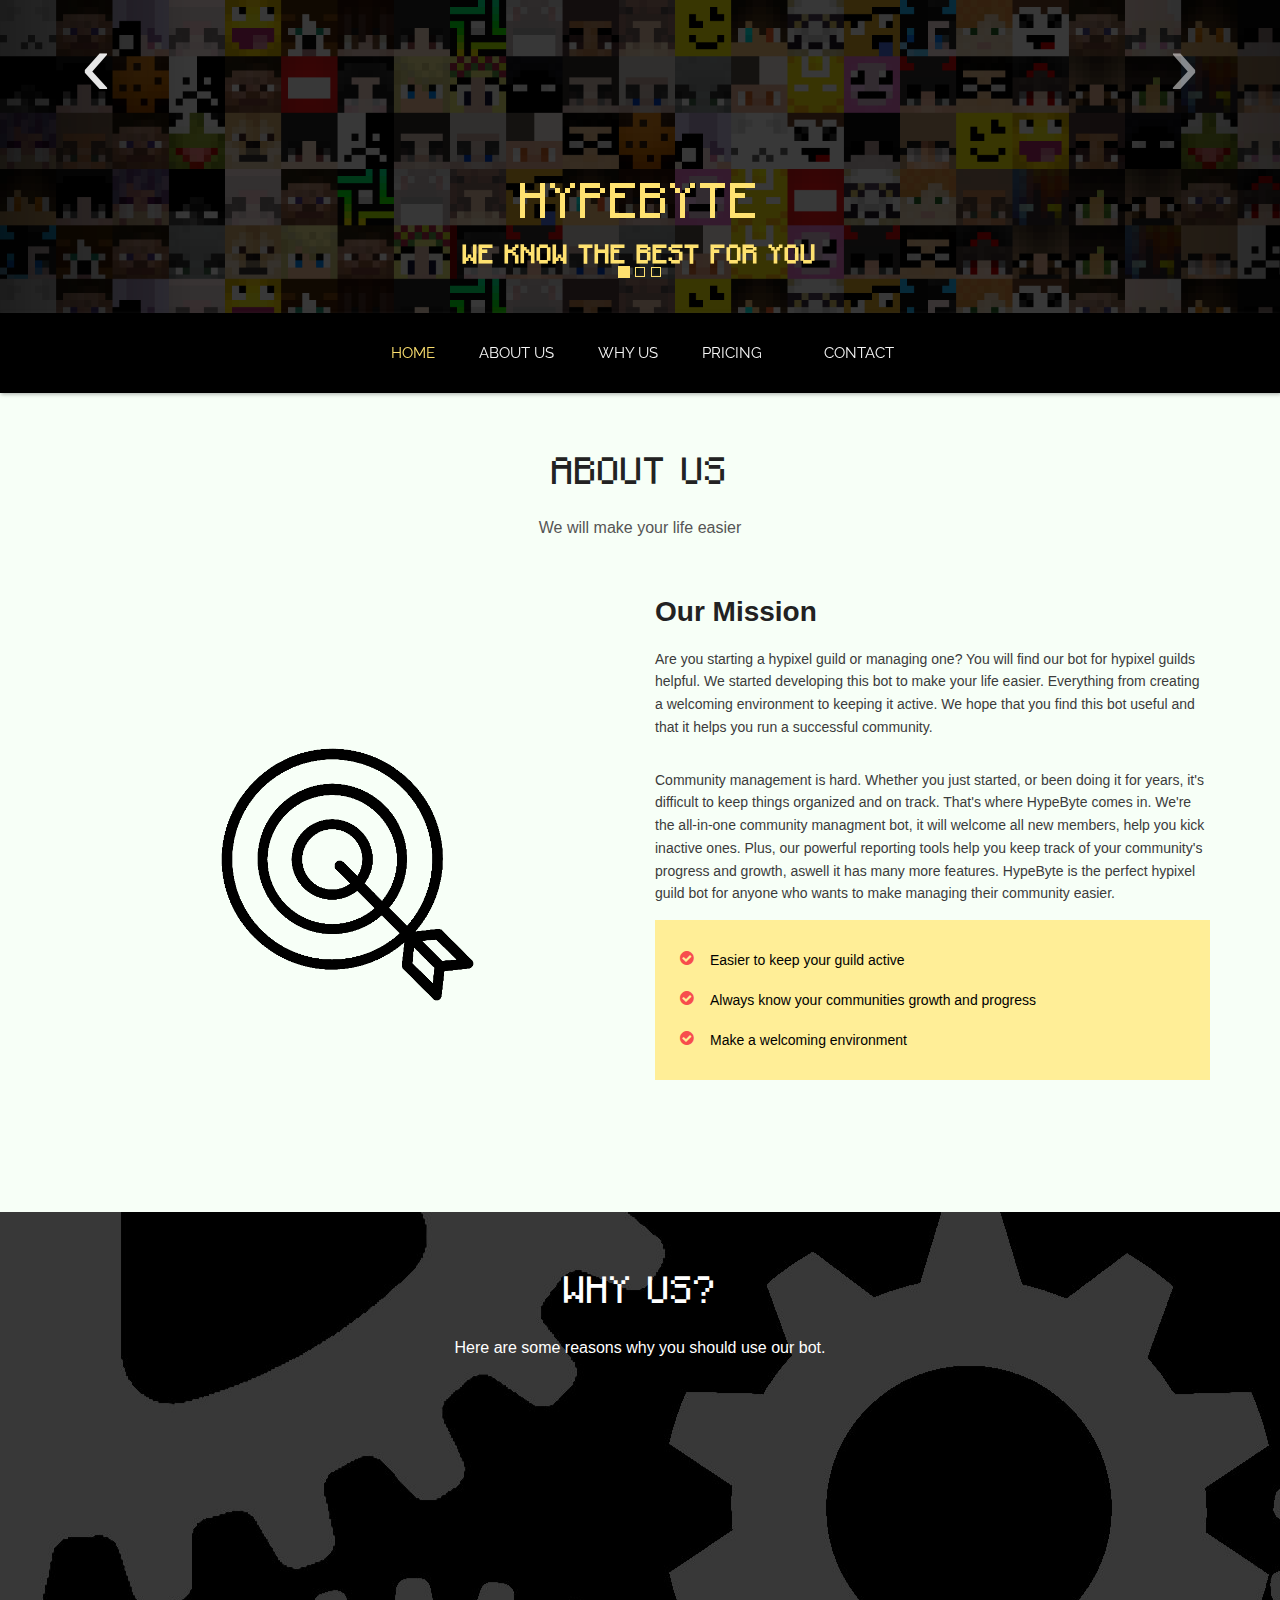
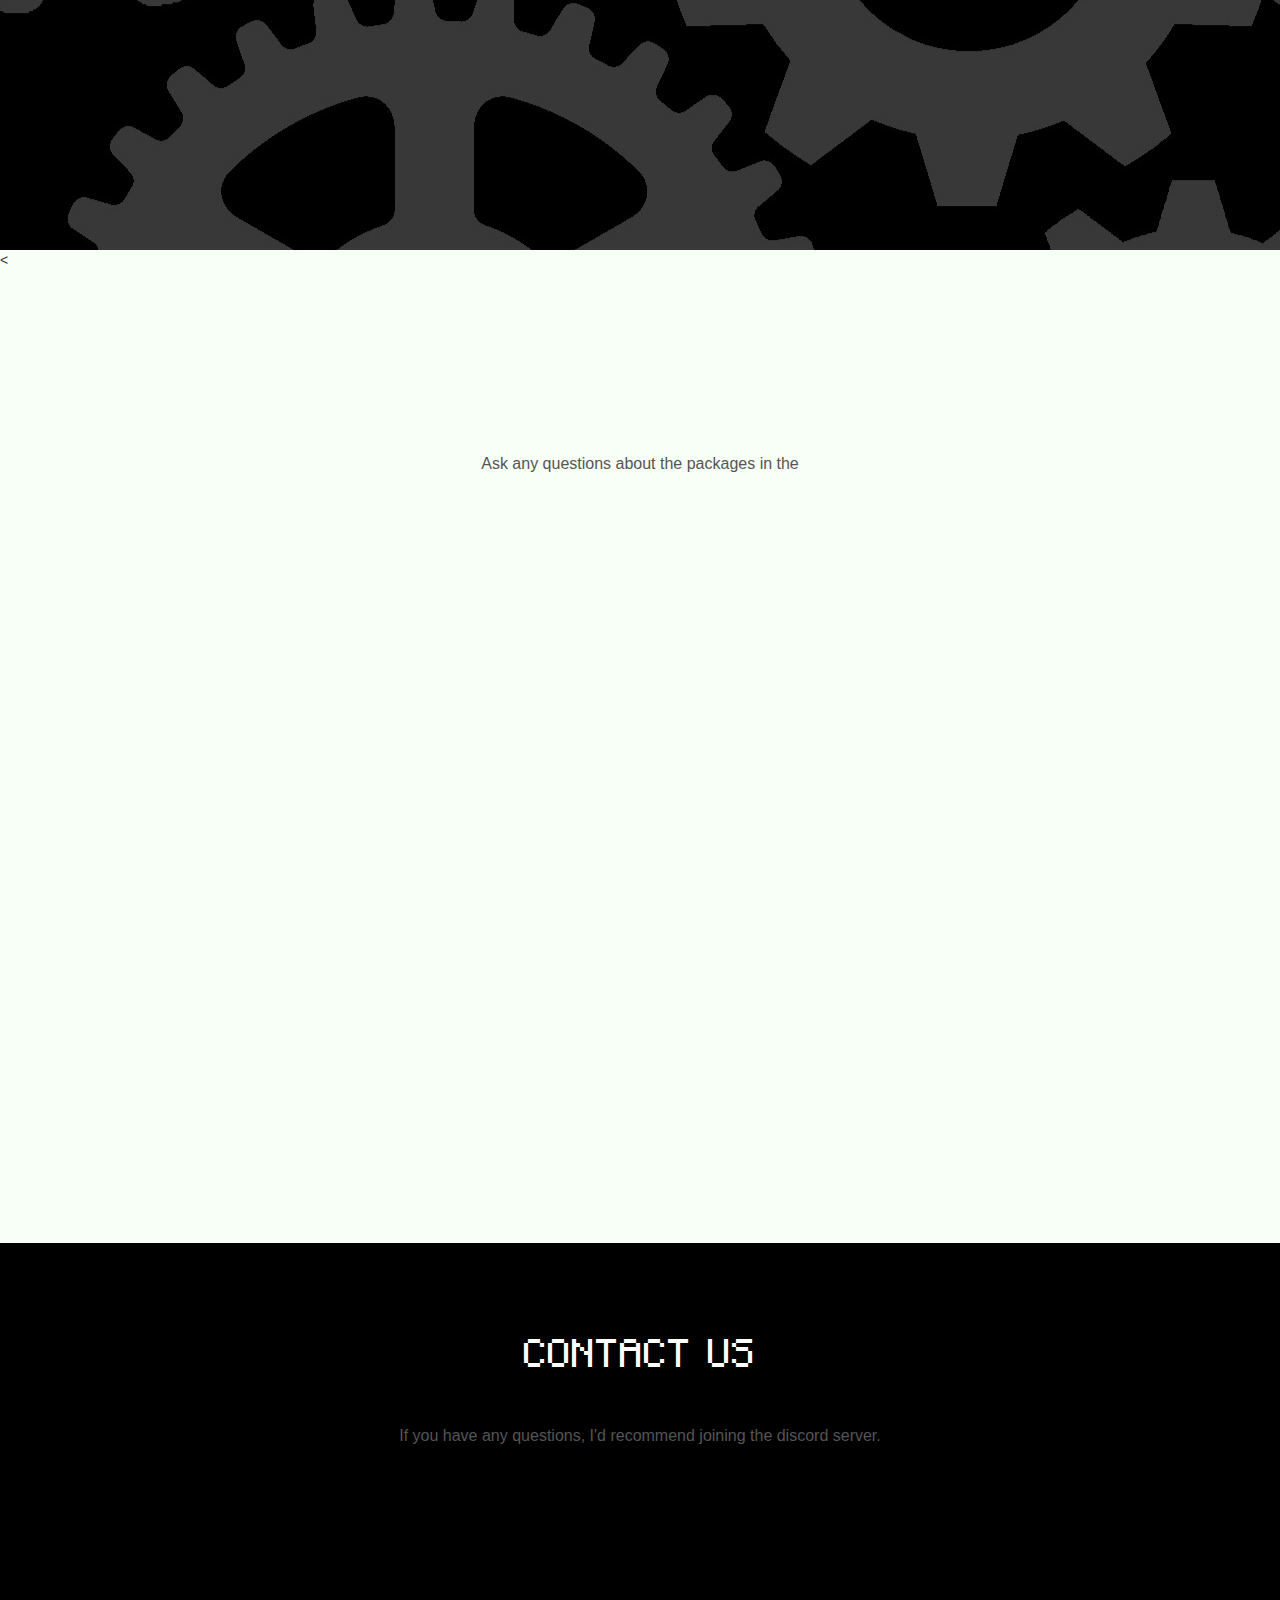
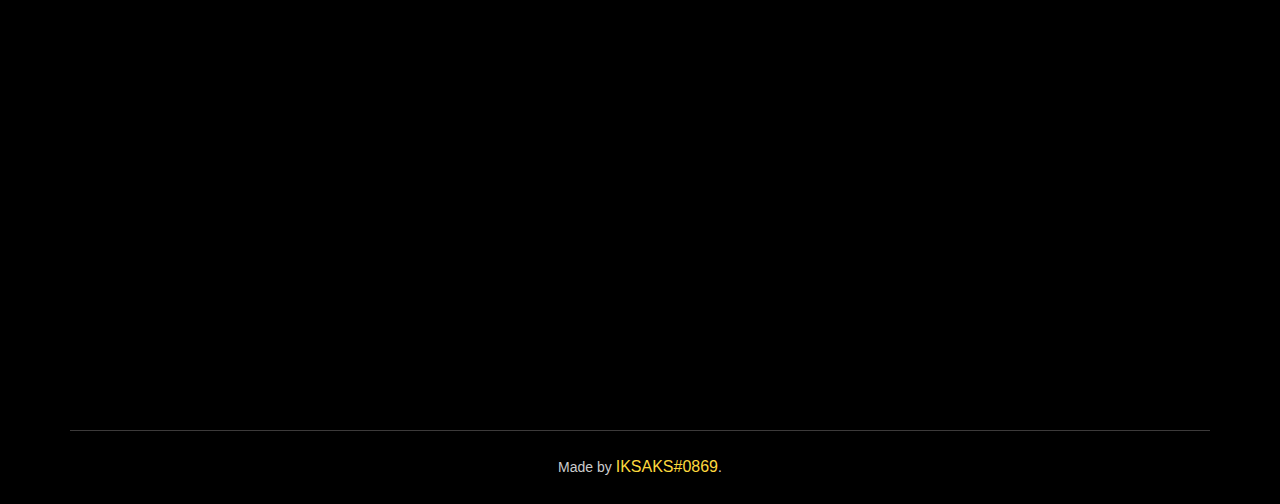
==== docs/index.html @ 5ff664cf "base recommit" ====
<!doctype html>
<html lang="en">
<head>
<meta charset="utf-8">
<meta name="viewport" content="width=device-width, maximum-scale=1">
<title>HypeByte | The hypixel bot that makes your life easier.</title>
<link rel="icon" href="icon.png" type="image/png">
<link href="css/bootstrap.min.css" rel="stylesheet" type="text/css">
<link rel="stylesheet" href="js/fancybox/jquery.fancybox.css" type="text/css" media="screen" />
<link href="css/style.css" rel="stylesheet" type="text/css"> 
<link href="css/styles.css" rel="stylesheet" type="text/css"> 
<link rel="stylesheet" href="https://use.fontawesome.com/releases/v5.8.1/css/all.css" integrity="sha384-50oBUHEmvpQ+1lW4y57PTFmhCaXp0ML5d60M1M7uH2+nqUivzIebhndOJK28anvf" crossorigin="anonymous">

<link href="css/animate.css" rel="stylesheet" type="text/css">
<link rel="stylesheet" href="css\font-awesome.css" > 

 
</head>
<body>
 <div id="carousel" class="carousel slide carousel-fade" data-ride="carousel">
    <ol class="carousel-indicators">
        <li data-target="#carousel" data-slide-to="0" class="active"></li>
        <li data-target="#carousel" data-slide-to="1"></li>
        <li data-target="#carousel" data-slide-to="2"></li>
    </ol>
    <!-- Carousel items -->
    <div class="carousel-inner">
        <div class="active item">
		<div class="caption zoomIn wow animated"> 		 
              <h2>HypeByte<br/><strong>We know the best for you</strong></h2>
              </div>
			  
		<img class="imgSus" src="img/o1.png" alt=""></div>
        <div class="item">
		<div class="caption zoomIn wow animated"> 		 			 
              <h2>Simple<br/><strong>Easy to setup</strong></h2>
              </div>
			  <img class="" src="img/o2.png" alt=""></div>
        <div class="item">
		<div class="caption zoomIn wow animated"> 		 			
              <h2>24/7 UPTIME<br/><strong>Made by hypixel guild owners</strong></h2>
             </div><img class="" src="img/o3.png" alt=""></div>
    </div>
    <!-- Carousel nav -->
    <a class="carousel-control left" href="#carousel" data-slide="prev">&lsaquo;</a>
    <a class="carousel-control right" href="#carousel" data-slide="next">&rsaquo;</a>
</div>





<!--Header_section-->
<header id="header_wrapper">
  <div class="container">
    <div class="header_box">
      <!--<div class="logo"><a href="#">Resume</a></div>-->
	  <nav class="navbar navbar-inverse" role="navigation">
      <div class="navbar-header">
        <button type="button" id="nav-toggle" class="navbar-toggle" data-toggle="collapse" data-target="#main-nav"> <span class="sr-only">Toggle navigation</span> <span class="icon-bar"></span> <span class="icon-bar"></span> <span class="icon-bar"></span> </button>
        </div>
	    <div id="main-nav" class="collapse navbar-collapse navStyle">
			<ul class="nav navbar-nav" id="mainNav">
			  <li class="active"><a href="#carousel" class="scroll-link">Home</a></li>
			  <li><a href="#aboutUs" class="scroll-link">About Us</a></li>
			  <li><a href="#service" class="scroll-link">Why us</a></li>
			  <li><a href="#pricing" class="scroll-link">Pricing</a></li> 
			  <li><a href="#contact" class="scroll-link">Contact</a></li>
			</ul>
      </div>
	 </nav>
    </div>
  </div>
</header>
<!--Header_section--> 

<section id="aboutUs" style="background-color: #F7FFF7;"><!--Aboutus-->
<div class="inner_wrapper about-us aboutUs-container fadeInLeft animated wow">
  <div class="container">
    <h2>About Us</h2>
	<h6>We will make your life easier</h6>
    <div class="inner_section">
 <div class="row">
      <div class="col-md-6"> <img class="img-responsive" src="img/about1.png" align=""> </div>
      <div class="col-md-6">
        <h3>Our Mission</h3>
        <p>Are you starting a hypixel guild or managing one? You will find our bot for hypixel guilds helpful. We started developing this bot to make your life easier. Everything from creating a welcoming environment to keeping it active. We hope that you find this bot useful and that it helps you run a successful community.</p> 
         
        <p>Community management is hard. Whether you just started, or been doing it for years, it's difficult to keep things organized and on track. That's where HypeByte comes in. We're the all-in-one community managment bot, it will welcome all new members, help you kick inactive ones. Plus, our powerful reporting tools help you keep track of your community's progress and growth, aswell it has many more features. HypeByte is the perfect hypixel guild bot for anyone who wants to make managing their community easier.
									</p>

									<ul class="about-us-list">
										<li class="points">Easier to keep your guild active</li> 
                                        <li class="points">Always know your communities growth and progress</li>
										<li class="points">Make a welcoming environment</li>
									</ul><!-- /.about-us-list -->
								 
      </div>
    </div>
	     </div>
  </div> 
  </div>
</section>

<!--Aboutus--> 


<!--Service-->
<section  id="service">
  <div class="container">
    <h2>Why us?</h2>
	<h6>Here are some reasons why you should use our bot.</h6>
    <div class="service_wrapper">
      <div class="row">
        <div class="col-md-3">
		<div class="service_icon delay-03s animated wow zoomIn"> <span><i class="fa fa-cog"></i></span> </div>
          <div class="service_block">
            
            <h3 class="animated fadeInUp wow">Easy</h3>
            <p class="animated fadeInDown wow">It is very easy to setup, and you don't need to worry about it ever again.</p>
          </div>
        </div>
        <div class="col-md-3"> 
		<div class="service_icon icon2  delay-03s animated wow zoomIn"> <span><i class="fa fa-wrench"></i></span> </div> 
		<div class="service_block">
            <h3 class="animated fadeInUp wow">Updates</h3>
            <p class="animated fadeInDown wow">We update our bot regulary, aswell we always look forward for community suggestions for updates.</p>
          </div>
        </div>
        <div class="col-md-3">
		<div class="service_icon icon3  delay-03s animated wow zoomIn"> <span><i class="fa fa-trophy "></i></span> </div>
          <div class="service_block">
            
            <h3 class="animated fadeInUp wow">Features</h3>
            <p class="animated fadeInDown wow">The bot is made by a people who own a guild themselves, so we know what is the best for you.</p>
          </div>
        </div>
		  <div class="col-md-3">
		<div class="service_icon icon3  delay-03s animated wow zoomIn"> <span><i class="fa fa-users"></i></span> </div>
          <div class="service_block">
            
            <h3 class="animated fadeInUp wow">Support</h3>
            <p class="animated fadeInDown wow">We are always happy to answer your questions, and make changes as you wish.</p>
          </div>
        </div>
      </div> 
	 
    </div>
  </div>
</section>

</section>
<<section id="pricing">
  <div class="container">
      <div class="section-header">
          <h2 class="section-title wow fadeInDown">Pricing</h2>
          <h6>Ask any questions about the packages in the <a href="https://discord.gg/T8uUPSDX46" target="_blank"><i style='font-size:36px' class="fab fa-discord"></i></a></h6>
      </div>

      <div class="row">
          <div class="col-md-3 col-sm-6 col-xs-12">
              <div class="wow zoomIn" data-wow-duration="400ms" data-wow-delay="0ms">
                  <ul class="pricing">
                      <li class="plan-header">
                          <div class="price-duration">
                              <span class="price">
                                  5€
                              </span>
                              <span class="duration">
                                  per month
                              </span>
                          </div>

                          <div class="plan-name">
                              Simple
                          </div>
                      </li>
                      <li><strong>24/7</strong> UPTIME</li>
                      <li><strong>INACTIVE</strong> list</li>
                      
                      <li><strong>SHARED</strong> shard</li>
                      <li><strong>Low priority</strong> updates</li>
                      <br>
                      <br>
                      <br>
                      <br>
                      <li class="plan-purchase"><a class="btn btn-primary" href="https://discord.gg/T8uUPSDX46">Get It Now!</a></li>
                  </ul>
              </div>
          </div>
          <div class="col-md-3 col-sm-6 col-xs-12">
              <div class="wow zoomIn" data-wow-duration="400ms" data-wow-delay="200ms">
                  <ul class="pricing featured">
                      <li class="plan-header">
                          <div class="price-duration">
                              <span class="price">
                                  10€
                              </span>
                              <span class="duration">
                                  per month
                              </span>
                          </div>

                          <div class="plan-name">
                              NORMAL
                          </div>
                      </li>
                      <li><strong>24/7</strong> UPTIME</li>
                      <li><strong>INACTIVE</strong> list</li>
                      <li><strong>PRIVATE</strong> shard</li>
                      <li><strong>CHAT</strong> bridge to discord</li>
                      <li><strong>WELCOME</strong> function</li>
                      <li><strong>CUSTOM</strong> colors</li>
                      
                      <li class="plan-purchase"><a class="btn btn-primary" href="https://discord.gg/T8uUPSDX46">Get It Now!</a></li>
                  </ul>
              </div>
          </div>
          <div class="col-md-3 col-sm-6 col-xs-12">
              <div class="wow zoomIn" data-wow-duration="400ms" data-wow-delay="400ms">
                  <ul class="pricing">
                      <li class="plan-header">
                          <div class="price-duration">
                              <span class="price">
                                  25€
                              </span>
                              <span class="duration">
                                  per month
                              </span>
                          </div>

                          <div class="plan-name">
                              GOLD
                          </div>
                      </li>
                      
                      <li><strong>24/7</strong> UPTIME</li>
                      <li><strong>AUTO KICK</strong> inactives</li>
                      <li><strong>PRIVATE</strong> shard</li>
                      <li><strong>CUSTOM</strong> welcome messages</li>
                      <li><strong>MORE</strong> bridge options</li>
                      <li><strong>AUTO PROMOTE</strong> active</li>
                      <li class="plan-purchase"><a class="btn btn-primary" href="https://discord.gg/T8uUPSDX46">Get It Now!</a></li>
                  </ul>
              </div>
          </div>
          <div class="col-md-3 col-sm-6 col-xs-12">
              <div class="wow zoomIn" data-wow-duration="400ms" data-wow-delay="600ms">
                  <ul class="pricing">
                      <li class="plan-header">
                          <div class="price-duration">
                              <span class="price">
                                  40€
                              </span>
                              <span class="duration">
                                  per month
                              </span>
                          </div>

                          <div class="plan-name">
                            Platinum
                          </div>
                      </li>
                      <li><strong>24/7</strong> UPTIME</li>
                      <li><strong>PRIVATE</strong> shard</li>
                      <li>Everything from GOLD </li>
                      <li><strong>1</strong> custom feature</li>
                      <li><strong>Beta</strong> features</li>
                      <li><strong>Fast</strong> support</li>
                      <li class="plan-purchase"><a class="btn btn-primary" href="https://discord.gg/T8uUPSDX46">Get It Now!</a></li>
                  </ul>
              </div>
          </div>
      </div>
  </div>
</section><!--/#pricing-->
<!--Footer-->
<footer class="footer_wrapper" id="contact">
  <div class="container">
    <section class="page_section contact" id="contact">
      <div class="contact_section">
        <h2>Contact Us</h2>
	<h6>If you have any questions, I'd recommend joining the discord server.</h6>
     
      </div>
      <div class="row">
        <div class="col-lg-4 wow fadeInLeft">	
		 <div class="contact_info">
                            <div class="detail">
                                <h4>QnA at our discord</h4>
                                <p></p>
                            </div>
                            <div class="detail">
                                <h4>Email us</h4>
                                <p>byteshype@gmail.com</p>
                            </div> 
                        </div>
       		  
			  
          
          <ul class="social_links">
            <li class="twitter animated bounceIn wow delay-02s"><a href="https://discord.gg/T8uUPSDX46" target="_blank"><i class="fab fa-discord"></i></a></li>
            <!-- <li class="facebook animated bounceIn wow delay-03s"><a href="javascript:void(0)"><i class="fa fa-facebook"></i></a></li>
            <li class="pinterest animated bounceIn wow delay-04s"><a href="javascript:void(0)"><i class="fa fa-pinterest"></i></a></li>
            <li class="gplus animated bounceIn wow delay-05s"><a href="javascript:void(0)"><i class="fa fa-google-plus"></i></a></li>  -->
          </ul>
        </div>
        <div class="col-lg-8 wow fadeInLeft delay-06s">
          <div class="form">
            <input class="input-text" type="text" name="" value="Your Name *" onFocus="if(this.value==this.defaultValue)this.value='';" onBlur="if(this.value=='')this.value=this.defaultValue;">
            <input class="input-text" type="text" name="" value="Your E-mail *" onFocus="if(this.value==this.defaultValue)this.value='';" onBlur="if(this.value=='')this.value=this.defaultValue;">
            <textarea class="input-text text-area" cols="0" rows="0" onFocus="if(this.value==this.defaultValue)this.value='';" onBlur="if(this.value=='')this.value=this.defaultValue;">Your Message *</textarea>
            <input class="input-btn" type="submit" value="DISABLED">
          </div>
        </div>
      </div>
    </section>
  </div>
  <div class="container">
    <div class="footer_bottom"><span>Made by <a href="#"> IKSAKS#0869</a>. </span> </div>
  </div>
</footer>

<script type="text/javascript" src="js/jquery-1.11.0.min.js"></script>
<script type="text/javascript" src="js/bootstrap.min.js"></script>
<script type="text/javascript" src="js/jquery-scrolltofixed.js"></script>
<script type="text/javascript" src="js/jquery.nav.js"></script> 
<script type="text/javascript" src="js/jquery.easing.1.3.js"></script>
<script type="text/javascript" src="js/jquery.isotope.js"></script>
<script src="js/fancybox/jquery.fancybox.pack.js" type="text/javascript"></script> 
<script type="text/javascript" src="js/wow.js"></script> 
<script type="text/javascript" src="js/custom.js"></script>

</body>
</html>
---- docs/css/style.css ----
/*
Author URI: http://webthemez.com/
Note: 
Licence under Creative Commons Attribution 3.0 
-------------------------------------------------------*/

@charset "utf-8";
@import url(http://fonts.googleapis.com/css?family=Raleway:800,700,400);
@import url(http://fonts.googleapis.com/css?family=Signika:400,600);
@import url(http://fonts.googleapis.com/css?family=Signika:400,600);
@font-face {
    font-family: TheMinecraft;
    font-weight: normal;
    src: url("../fonts/MinecraftRegular-Bmg3.otf") format("opentype");
}

/* Reset
---------------------------------*/
ul {
    list-style: none;
}

.figure {
    margin: 0px;
}

img {
    max-width: 100%;
}

a, a:hover, a:active {
    outline: 0px !important;
	text-decoration:none;
}
.clear {
    clear: both;
    display: block;
    overflow: hidden;
    visibility: hidden;
    width: 0;
    height: 0;
}
.clearfix:before,
.clearfix:after {
    content: '\0020';
    display: block;
    overflow: hidden;
    visibility: hidden;
    width: 0;
    height: 0;
}

.clearfix:after {
    clear: both;
}

/*carousel*/
.carousel-fade .carousel-inner .item {
  transition-property: opacity;
}
.carousel-fade .carousel-inner .item,
.carousel-fade .carousel-inner .active.left,
.carousel-fade .carousel-inner .active.right {
  opacity: 0;
}
.carousel-fade .carousel-inner .active,
.carousel-fade .carousel-inner .next.left,
.carousel-fade .carousel-inner .prev.right {
  opacity: 1;
}


.carousel-fade .carousel-inner .next,
.carousel-fade .carousel-inner .prev,
.carousel-fade .carousel-inner .active.left,
.carousel-fade .carousel-inner .active.right {
  left: 0;
  transform: translate3d(0,0,0);
}
.carousel-fade .carousel-control {
  z-index: 2;
}

.carousel,
.carousel-inner,
.carousel-inner .item {
  height: 100%;
}
.item:nth-child(1) {
  background: darkred;
}
.item:nth-child(2) {
  background: red;
}
.item:nth-child(3) {
  background: orange;
}
.caption {
position: absolute;
  
top: 50%;
  right: 0;
  padding: 25px; 
  padding-left: 25px; 
  left: 0;
}
.carousel-fade .carousel-control {
  z-index: 2;
  font-size: 90px;
  top: 0;
}

.carousel-indicators li { 
  background-color: rgba(0,0,0,0);
  border: 1px solid #FEE16F;
  border-radius: 0;
}
.carousel-indicators .active { 
  background-color: #FEE16F;
}
.caption h2{
color:#FFE270;
line-height:45px;
font-size: 50px;
}
.caption strong { 
  font-size: 26px;
}

/* Common style */
.grid figure {
	position: relative;
	float: left;
	overflow: hidden;
	margin: 10px 1%;
	min-width: 320px;
	max-width: 480px;
	max-height: 360px;
	width: 48%;
	background: #3085a3;
	text-align: center;
	cursor: pointer;
}

.grid figure img {
	position: relative;
	display: block;
	min-height: 100%;
	max-width: 100%;
	opacity: 0.8;
}

.grid figure figcaption {
	padding: 2em;
	color: #fff;
	text-transform: uppercase;
	font-size: 1.25em;
	-webkit-backface-visibility: hidden;
	backface-visibility: hidden;
}

.grid figure figcaption::before,
.grid figure figcaption::after {
	pointer-events: none;
}

.grid figure figcaption,
.grid figure figcaption > a {
	position: absolute;
	top: 0;
	left: 0;
	width: 100%;
	height: 100%;
}

/* Anchor will cover the whole item by default */
/* For some effects it will show as a button */
.grid figure figcaption > a {
	z-index: 1000;
	text-indent: 200%;
	white-space: nowrap;
	font-size: 0;
	opacity: 0;
}

.grid figure h2 {
	word-spacing: -0.15em;
	font-weight: 300;
}

.grid figure h2 span {
	font-weight: 800;
}

.grid figure h2,
.grid figure p {
	margin: 0;
}

.grid figure p {
	letter-spacing: 1px;
	font-size: 68.5%;
}

/*---------------*/
/***** Oscar *****/
/*---------------*/

figure.effect-oscar {
	/* background: -webkit-linear-gradient(45deg, #22682a 0%, #9b4a1b 40%, #3a342a 100%); */
	background: linear-gradient(45deg, #22682a 0%,#9b4a1b 40%,#3a342a 100%);
}

figure.effect-oscar img {
	opacity: 0.9;
	-webkit-transition: opacity 0.35s;
	transition: opacity 0.35s;
}

figure.effect-oscar figcaption {
	padding: 3em;
	background-color: rgba(53, 46, 15, 0.58);
	-webkit-transition: background-color 0.35s;
	transition: background-color 0.35s;
}

figure.effect-oscar figcaption::before {
	position: absolute;
	top: 30px;
	right: 30px;
	bottom: 30px;
	left: 30px;
	border: 1px solid #fff;
	content: '';
}

figure.effect-oscar h2 {
	margin: 20% 0 10px 0;
	-webkit-transition: -webkit-transform 0.35s;
	transition: transform 0.35s;
	-webkit-transform: translate3d(0,100%,0);
	transform: translate3d(0,100%,0);
	color: #BEA726;
}

figure.effect-oscar figcaption::before,
figure.effect-oscar p {
	opacity: 0;
	-webkit-transition: opacity 0.35s, -webkit-transform 0.35s;
	transition: opacity 0.35s, transform 0.35s;
	-webkit-transform: scale(0);
	transform: scale(0);
}

figure.effect-oscar:hover h2 {
	-webkit-transform: translate3d(0,0,0);
	transform: translate3d(0,0,0);
	color: #FFFFFF;
}

figure.effect-oscar:hover figcaption::before,
figure.effect-oscar:hover p {
	opacity: 1;
	-webkit-transform: scale(1);
	transform: scale(1);
	color:#fff;
}

figure.effect-oscar:hover figcaption {
	background-color: rgba(58,52,42,0);
}

figure.effect-oscar:hover img {
	opacity: 0.4;
}

/* Styles
---------------------------------*/
body {
    background: #F7FFF7;
    font-family: 'Open Sans', sans-serif;
    font-size: 14px;
    font-weight: normal;
    color: #3b3b3b;
    margin: 0;
}

h2 {
    font-size: 38px;
    color: #222222;
    font-family: TheMinecraft;
    font-weight: normal;
    margin: 0px 0 25px 0;
    text-align: center;
    text-transform: uppercase;
}

h3 {
    font-family: 'Open Sans', sans-serif;
    font-weight: 600;
    color: #222222;
    font-size: 18px;
    margin: 0 0 5px 0;
}

h6 {
    font-size: 16px;
    color: #555555;
    font-family: 'Open Sans', sans-serif;
    font-weight: 400;
    text-align: center;
    margin: 0 0 60px 0;
}

p {
    line-height: 24px;
    margin: 0;
}

/* Header Styles
---------------------------------*/

#header_wrapper {
    background: #000;
    padding: 15px 0px;
	
	box-shadow: 1px 1px 4px rgba(60, 60, 60, 0.44);
    position: relative;
}

.header_box {
    position: relative;
    /* z-index: 9999999999999999999999999999999999; */
}

.logo a{
    float: left;
	
    font-size: 28px;
    line-height: 50px;
    color: #FF6C71;
}

.res-nav_click {
    display: none;
}
	

/* Nav Styles
---------------------------------*/
.navbar-inverse {
    background-color: transparent;
    border-color: transparent;
}

.navbar {
    border: 0px solid #fff;
    min-height: 40px;
    margin-bottom: 0px;
}

.navbar-inverse .navbar-nav > li > a {
    color: #F7F7F7;
}

.navStyle {
    float: right;
}

.navStyle ul {
    list-style: none;
    padding: 0px;
}

.navStyle ul li {
    display: inline-block;
    margin: 0 5px;
}



.navStyle ul li:last-child {
    margin: 0 0 0 23px;
}

.navStyle ul li a {
    display: block;
    font-size: 15px;
    color: #222222;
    font-family: 'Raleway', sans-serif;
    text-decoration: none;
    text-transform: uppercase;
    font-weight: 400;
    transition: all 0.2s ease-in-out;
    -moz-transition: all 0.2s ease-in-out;
    -webkit-transition: all 0.2s ease-in-out;
}

.navStyle ul li a:hover {
    color: #ED5441;
}

.navStyle > li > a:hover, .nav > li > a:focus {
    text-decoration: none;
    color: #ED5441;
    background-color: transparent;
}

.navbar-inverse .navbar-nav > li > a:hover, .navbar-inverse .navbar-nav > li > a:focus {
    color: #FFFFFF;
    background-color: transparent;
}

.navbar-inverse .navbar-nav > .active > a, .navbar-inverse .navbar-nav > .active > a:hover, .navbar-inverse .navbar-nav > .active > a:focus {
    color: #FEE16F;
    background-color: transparent;
    border-radius: 4px;
}

.navStyle > li.active > a,
.navStyle > li.active > a:hover {
    text-decoration: none;
    color: #ED5441;
    background-color: transparent;
}

.borderLeft {
    border-left: 1px solid #DADADA;
}

.borderTop {
    margin-top: 30px;
    border-top: 1px solid #DADADA;
}

.mrgTop {
    margin-top: 30px;
}

.text-center {
  text-align: center;
}
#head {
  background: #f4f4f4 url(../img/bg_head.jpg) top center;
  background-size: cover;
  color: #7C7C7C;
  padding: 120px 0;
}
#head img.img-circle {
  display: block;
  width: 140px;
  height: 140px;
  overflow: hidden;
  border: 8px dotted rgba(255, 255, 255, 0.23);
  margin: 0 auto 20px;
  box-shadow: 0px 2px 4px rgba(0, 0, 0, 0.18);
}
#head .title {
  font-family: Alice, Georgia, serif;
  font-size: 49px;
  font-size: 3.0625rem;
}
#head .title a {
  text-decoration: none;
  color: #333333;
}
#head .tagline {
  display: block;
  font-size: 14px;
  font-size: 0.875rem;
  line-height: 1.2em;
  color: #7C7C7C;
  margin: 5px 0 0;
}
#head .tagline b {
  font-weight: normal;
}
#head .tagline a {
  color: #5E5E5E;
}
.home #head {
  padding: 90px 0;
}
.home #head .title {
  font-size: 49px;
  font-size: 3.0625rem;
}
.home #head .tagline {
  font-size: 16px;
  font-size: 1rem;
  margin: 15px 0 0;
}

/* Top_content
---------------------------------*/

.top_cont_outer {
    background: #ED5441;
    position: relative; 
    background: url('../img/main2.jpg') no-repeat;
	background-size: cover; 
}

.hero_section {
    position: relative;
    padding-top: 72px;
}
.hero_wrapper {
background: rgba(10, 21, 37, 0.69);
height: 650px;
}
.white_pad {
    position: relative;
    right: 0px;
    bottom: 0px;
}

.white_pad img {
    position: absolute;
    right: 0px;
    bottom: 0px;
}

.top_left_cont {
    padding: 15px 0;
}

.top_left_cont h3 {
    font-size: 16px;
    color: #f56eab;
    margin: 0 0 20px 0;
    text-align: left;
    font-weight: 700;
}

.top_left_cont h2 {
    font-size: 36px;
    color: #FFF;
    line-height: 58px;
    margin: 0 0 26px 0;
    font-family: 'Raleway', sans-serif;
    text-align: center;
    text-transform: capitalize;
}

.top_left_cont h2 strong {
    font-weight: 400;
	
    color: #FFFFFF;
    font-size: 28px;
    text-transform: capitalize;
}

.top_left_cont p {
font-size: 18px;
color: #FFFFFF;
margin: 0 0 30px 0;
line-height: 33px;
text-align: center;
font-weight: normal;
font-size: 20px;
/* font-weight: 300; */
text-align: center;
letter-spacing: 1px;
}

a.read_more, a.read_more2 {
    font-family: 'Raleway', sans-serif;
    display: block;
    font-size: 20px;
    width: 178px;
    height: 46px;
    line-height: 46px;
    border-radius: 3px;
    text-align: center;
    text-transform: uppercase;
    font-weight: 400;
    transition: all 0.2s ease-in-out;
    -moz-transition: all 0.2s ease-in-out;
    -webkit-transition: all 0.2s ease-in-out;
    background: transparent;
    color: #fff;
    border: 1px solid #fff;
	margin:0 auto;
    text-transform: capitalize;
}
a.read_more{
	 color: #3C3C3C;
	 border: 1px solid #3C3C3C;
}
a.read_more2:hover, a.read_more:hover {
    background: #FFFFFF;
    color: #F74C4C;
    border: 1px solid #FFFFFF;
}
a.read_more:hover {
    background: #fff;
    color: #ED5441;
    border: 1px solid #ED5441;
}

div#main-nav {
  width: 100%;
  text-align: center;
}	
.navbar-nav {
  width: 100%;
}
.navbar-nav>li {
  float: initial !important;
}





/* Services
---------------------------------*/

#service {
    padding: 60px 0px;
    background: url('../img/us1.jpg') top left no-repeat !important;
}
#service h2{
  color: #fff;

}
.service_wrapper {
    padding: 40px 0 40px;
}

.service_section {
}

.service_block {
    text-align: center;
    padding-left: 15px;
    padding-right: 15px; 
	position: relative;
}

.service_icon {  
    width: 90px;
    height: 85px;
    margin: 0px auto 25px; 
}

 

.service_icon span {
    background: transparent; 
    display: block;
    height: 95px;
    width: 95px;
	
    border: 1px solid #FFFFFF;
    border-radius: 50%;
    padding: 6px 0 0;
}

.service_icon i {
  color: #FEE16F;
font-size: 40px;
margin-top: 0;
position: relative;
top: 20px;
z-index: 20;
display: block;
text-align: center;
}

.service_block h3 {
    font-family: 'Raleway', sans-serif;
    font-weight: 600;
    font-size: 25px;
    color: #fff;
margin: 35px 0 15px; 
}
#service h6{
color:#fff;
}
.service_block p {
    font-size: 16px;
    color: #A5A5A5;
    margin: 0 0 35px 0; 
}
	


/* Latest Work
---------------------------------*/


#work_outer {
    background: #f9f9f9;
    padding: 70px 0px;
    position: relative;
}

.work_pic {
    position: absolute;
    right: 0;
    top: 25%;
    width: 50%;
}

.inner_section {
    padding: 0px;
}

.service-list {
    padding: 0 0 0 0;
    font-size: 14px;
    margin-bottom: 40px;
}

.service-list-col1 {
    float: left;
    width: 60px;
    text-align: center;
}

.service-list-col1 i {
    
    color: #888;
    font-size: 19px;
    font-style: normal;
    line-height: 20px;
}

.service-list-col2 {
    overflow: hidden;
}

.page_section.alabaster {
    background: #fafafa;
}

.work_bottom {
    padding: 20px 0 0 0px;
}

.work_bottom span {
    font-size: 18px;
    color: #333333;
    display: block;
    margin: 0 0 20px 0;
}

a.contact_btn {
    background: #fff;
    text-transform: uppercase;
    display: block;
    width: 176px;
    height: 49px;
    text-align: center;
    line-height: 49px;
    font-size: 16px;
    color: #ED5441;
    border-radius: 3px;
    font-family: 'Raleway', sans-serif;
    font-weight: 600;
    border: 2px solid #ED5441;
    transition: all 0.2s ease-in-out;
    -moz-transition: all 0.2s ease-in-out;
    -webkit-transition: all 0.2s ease-in-out;
}

a.contact_btn:hover {
    background: #ED5441;
    color: #fff;
}

.input-text {
    background: transparent;
}


/* Portfolio
---------------------------------*/



img {
    max-width: 100%;
}

/* no transition on .isotope container */

.isotope .isotope-item {
  /* change duration value to whatever you like */
    -webkit-transition-duration: 0.6s;
    -moz-transition-duration: 0.6s;
    transition-duration: 0.6s;
}

.isotope .isotope-item {
    -webkit-transition-property: -webkit-transform, opacity;
    -moz-transition-property: -moz-transform, opacity;
    transition-property: transform, opacity;
}

.page_section.paddind {
    padding-bottom: 60px;
}


/* Happy Clients
---------------------------------*/



#clients {
    padding: 60px 0px;
}

.client_area {
    width: 960px;
    margin: 0px auto;
}

.client_section {
    padding: 35px 0 0 0;
}

.client_section.btm {
    padding: 20px 0 0 0;
}

.client_profile {
    float: left;
    text-align: center;
}

.client_profile.flt {
    float: right;
}

.client_profile_pic {
    border-radius: 50%;
    border: 2px solid #f5f5f5;
    margin: 0 0 15px 0;
    width: 220px;
    height: 220px;
}

.client_profile_pic img {
    border-radius: 50%;
    border: 3px solid #f5f5f5;
}

.client_profile h3 {
    font-size: 18px;
    color: #49b5e7;
    margin: 0 0 0 0;
}

.client_profile span {
    display: block;
    font-size: 16px;
    color: #888888;
}

/* Clients
---------------------------------*/


.client_logos {
    background: #11D25D;
    padding: 60px 0;
    margin-top: 60px;
}

.client_logos ul {
    padding: 0;
    margin: 0;
    list-style: none;
    text-align: center;
}

.client_logos ul li {
    display: inline;
    margin: 0 25px;
}

.client_logos ul a {
    display: inline-block;
    margin: 0 20px;
}

.page_section.team {
    padding: 60px 0;
}

.page_section.team h6 {
    margin-bottom: 40px;
}

/* About Us
--------------------------- */
 
.aboutUs-container {
background-repeat: no-repeat;
background-position: right;
background-size: auto 100%;
background-position-y: 70px;
}


#about-us, h2, h3, h6, p {
/* color: #0A1525; */
}
#about-us .read-more{
	border: 1px solid #ED5441;
	color: #1a1a1a;
}

#about-us .read-more:hover{
	background-color: #e74c3c;
	border: 1px solid #e74c3c;
	color: #fff;
}
.about-us-post-container{
	background-repeat: no-repeat;
	background-position: right;
	background-size: auto 100%;
}
.about-us{ 
}
.about-us h3{
	font-size:28px;
}
.points{ 
	margin-bottom: 10px;
	font-size:14px;
	padding-left:0px;
}
.about-us p{
	/*font-size: 0.9375em;*/
	line-height: 1.625em;
	padding: 15px 0;
}
.about-us .about-us-list{
	list-style: none;
	margin-bottom: 20px;
	padding-left:0px;
	padding: 25px 25px 15px;
	background-color: #ffee97;
}

.about-us .points{
	position: relative;
	list-style-type: none;
	padding: 5px 0 5px 30px;
	color: #010100;
}

.about-us .points:before{
	content: "\f058";
	position: absolute;
	font-family: FontAwesome;
	font-size: 1.125em;
	color: #F74D4D;
	left: 0px;
	top: 3px;
}

.about-us-link a:first-child{
	margin-left: 0;
}


/* Team
---------------------------------*/
.team_section {
    max-width: 993px;
    margin: 0 auto;
}

.team_area {
    width: 30.66%;
    margin-right: 3.82979%; 
    overflow: hidden;
    text-align: center;
    float: left;
}

.team_area span {
    margin-bottom: 24px;
    display: block;
}

.team_area:nth-of-type(3n+0) {
    margin: 0;
}

.team_box {
    width: auto;
    height: auto;
    position: relative;
    border-radius: 50%;
    margin: 0px 3px 25px 3px;
}
/*
.team_box_shadow {
    transition: all 0.3s ease-in-out;
    -moz-transition: all 0.3s ease-in-out;
    -webkit-transition: all 0.3s ease-in-out;
    position: absolute;
    width: 100%;
    height: 26%;
    z-index: 10;
    bottom: 0px;
} */

.team_box_shadow a {
    display: block;
    width: 100%;
    height: 100%; 
}

.team_box:hover .team_box_shadow {
    box-shadow: inset  0px 0px 0px 148px rgba(17,17,17,0.80);
}

.team_box:hover ul {
    display: block;
    opacity: 1;
}

.team_box img {
    display: block;
    border-radius: 0%;
    width: 90%;
    margin: 0 auto;
}

.team_box ul {
    display: block;
    padding: 0;
    margin: 0;
    list-style: none;
    position: absolute;
    left: 0;
    top: 88%;
    width: 100%;
    text-align: center;
    margin-top: -14px;
    z-index: 15;
    transition: all 0.6s ease-in-out;
    -moz-transition: all 0.6s ease-in-out;
    -webkit-transition: all 0.6s ease-in-out;
}

.team_box ul li {
    display: inline-block;
    margin: 0 11px;
	width: 34px; 
border-radius: 50%;
background: #fff;
padding: 10px 0 4px;
margin-bottom: 5px;
}

.team_box ul li a { 
    display: inline-block;
    font-size: 18px;
    color: #232323;
    transition: all 0.3s ease-in-out;
    -moz-transition: all 0.3s ease-in-out;
    -webkit-transition: all 0.3s ease-in-out;
}

.team_box ul li a:hover, .team_box ul li a:focus {
    text-decoration: none;
}

.team_box ul li a.fa-twitter:hover {
    color: #55acee;
}

.team_box ul li a.fa-facebook:hover {
    color: #3b5998;
}

.team_box ul li a.fa-pinterest:hover {
    color: #cb2026;
}

.team_box ul li a.fa-google-plus:hover {
    color: #dd4b39;
}
 .img-circle {
border-radius: 50%;
}
.centered {
text-align: center;
/* background: #0A1525; */
}
#team .fa {
width: 30px;
height: 30px;
margin: 0 3px;
border-radius: 100%;
font-size: 15px;
line-height: 30px;
outline: 0;
color: #fff;
background-color: #11D25D;
-webkit-transition: all .3s;
-moz-transition: all .3s;
transition: all .3s;
}
#aboutUs {
    padding: 60px 0;
    background: #fff;
}

/* Contact
---------------------------------*/
.page_section.contact {
    padding: 90px 0 100px;
}
 
.contact_section {
    margin: 0 0 60px 0;
}

.contact_section h2 {
    font-size: 40px;
    color: #ffffff;
    margin: 0 0 50px 0;
    text-transform: uppercase;
}

.contact_block {
    text-align: center;
}

.contact_block_icon {
    border-radius: 50%;
    height: 85px;
    width: 85px;
    margin: 0px auto 20px;
}

.contact_block_icon.icon2 {
    border-color: #ED5441;
}

.contact_block_icon.icon3 {
    border-color: #49b5e7;
}

.contact_block_icon span {
    background: none repeat scroll 0 0 #f56eab;
    border: 5px solid #fff;
    border-radius: 50%;
    display: block;
    height: 100%;
    width: 100%;
}

.contact_block_icon.icon2 {
    border-color: #ED5441;
}

.contact_block_icon.icon2 span {
    background: #ED5441;
}

.contact_block_icon.icon3 {
    border-color: #49b5e7;
}

.contact_block_icon.icon3 span {
    background: #49b5e7;
}

.contact_block_icon i {
    color: #fff;
    font-size: 36px;
    margin-top: 0;
    position: relative;
    top: 26px;
    z-index: 20;
}

.contact_block span {
    display: block;
    font-size: 16px;
    color: #ffffff;
    line-height: 20px;
}

.contact_block span a {
    display: block;
    font-size: 16px;
    color: #ffffff;
    line-height: 20px;
}

.contact_info {
    font-size: 15px;
    margin: 0 0 0 20px;
    padding-left: 0;
}

.contact_info  h3 {
    font-size: 24px;
    font-weight: 600;
    margin: 0 0 30px;
    color: #fff;
}

.contact_info p {
    line-height: 28px;
    display: block;
    font-size: 16px;
    color: #ffffff;
    margin: 0 0 30px;
}

.social_links {
    padding:0;
    margin: 0;
    display: block;
    overflow: hidden;
    list-style: none;
}

.social_links li {
    float: left;
    margin-right: 4px;
}

.social_links li a {
    display: block;
    width: 50px;
    height: 50px;
    text-align: center;
    line-height: 50px;
    font-size: 25px;
    color: #fff;
}

.social_links li a:hover, .social_links li a:focus {
    text-decoration: none;
    border-radius: 80px;
}

.twitter a:hover {
    color: #55acee;
}

.facebook a:hover {
    color: #3b5998;
}

.pinterest a:hover {
    color: #cb2026;
}

.gplus a:hover {
    color: #dd4b39;
}
 

.form {
    margin: 0 66px 0 30px;
}

.input-text {
    padding: 15px 16px;
    border: 1px solid #ccc;
    width: 100%;
    height: 50px;
    display: block;
    border-radius: 4px;
    font-size: 15px;
    color: #aaa;
    margin: 0 0 15px 0;
    transition: all 0.3s ease-in-out;
    -moz-transition: all 0.3s ease-in-out;
    -webkit-transition: all 0.3s ease-in-out;
}

.input-text:focus {
    border: 1px solid #fff;
    outline: 0;
    -webkit-box-shadow: inset 0 1px 1px rgba(0, 0, 0, 0.075), 0 0 8px rgba(124, 197, 118, 0.3);
    -moz-box-shadow: inset 0 1px 1px rgba(0, 0, 0, 0.075), 0 0 8px rgba(124, 197, 118, 0.3);
    box-shadow: inset 0 1px 1px rgba(0, 0, 0, 0.075), 0 0 8px rgba(124, 197, 118, 0.3);
}

.input-text.text-area {
    height: 230px;
    resize: none;
    overflow: auto;
    
}

.input-btn {    
    width: 175px;
    height: 50px;
    letter-spacing: 0px;
    background: #FED93E;
    border-radius: 3px;
    color: #000000;
    font-size: 16px;
    text-transform: uppercase;
    font-weight: 600;
    border: 0px;
    transition: all 0.3s ease-in-out;
    -moz-transition: all 0.3s ease-in-out;
    -webkit-transition: all 0.3s ease-in-out;
}

.input-btn:hover {
    background: #fff;
    color: #222;
}

/* Footer
---------------------------------*/

.footer_wrapper {
    background: #000000;
}

.footer_bottom {
    border-top: 1px solid #3C3A3A;
    padding: 25px 0;
}

.footer_bottom span {
    display: block;
    font-size: 14px;
    color: #cccccc;
    text-align: center;
}

.footer_bottom span a {
    display: inline-block;
    color: #FDD83D;
    font-size: 16px;
    transition: all 0.3s ease-in-out;
    -moz-transition: all 0.3s ease-in-out;
    -webkit-transition: all 0.3s ease-in-out;
}

.footer_bottom span a:hover {
    color: #fff;
}

/* Animation Timers
---------------------------------*/
.delay-02s {
    animation-delay: 0.2s;
    -webkit-animation-delay: 0.2s;
}

.delay-03s {
    animation-delay: 0.3s;
    -webkit-animation-delay: 0.3s;
}

.delay-04s {
    animation-delay: 0.4s;
    -webkit-animation-delay: 0.4s;
}

.delay-05s {
    animation-delay: 0.5s;
    -webkit-animation-delay: 0.5s;
}

.delay-06s {
    animation-delay: 0.6s;
    -webkit-animation-delay: 0.6s;
}

.delay-07s {
    animation-delay: 0.7s;
    -webkit-animation-delay: 0.7s;
}

.delay-08s {
    animation-delay: 0.8s;
    -webkit-animation-delay: 0.8s;
}

.delay-09s {
    animation-delay: 0.9s;
    -webkit-animation-delay: 0.9s;
}

.delay-1s {
    animation-delay: 1s;
    -webkit-animation-delay: 1s;
}

.delay-12s {
    animation-delay: 1.2s;
    -webkit-animation-delay: 1.2s;
}


/*new_profolio*/



	
/* Portfolio */	
	



/*-------------------
-----News Styles-----
---------------------*/    
.timeline{
    position:relative;
    margin-bottom:100px;
    z-index:1;
}

.timeline:before{
    display:block;
    content:"";
    position:absolute;
    width:50%;
    height:100%;
    left:1px;
    top:0;
    border-right:1px solid #F74D4D;
    z-index:-1;
} 

.timeline:after{
    display:block;
    content:"";
    position:absolute;
    width:50%;
    height:100px;
    left:1px;
    bottom:-105px;
    border-right:1px dashed #F74D4D;
    z-index:-1;
} 

.timeline .date-title{
    text-align:center;
    margin:70px 0 50px;
}

.timeline .date-title span{
    padding:15px 30px;
    font-size:21px;
    font-weight:400;
    color: #000;
    background: #FEE16F;
    border-radius:5px;
}

.news-item {
    padding-bottom:45px;
}

.news-item.right {
    float:right;
    margin-top:40px;
}

.news-item .news-content {
    margin:20px 30px 0 0;
    position:relative;
    padding:30px;
    padding-left:100px;
    background: #000000;
    border-radius:10px;
    box-shadow:-5px 5px 0 rgba(0,0,0,0.08);
    -webkit-transition:all .3s ease-out;
    transition:all .3s ease-out;
}

.news-item:hover .news-content {
    background: #000000;
    color:#fff;
}

.news-item.right .news-content {
    margin:20px 0 0 30px;
    box-shadow:5px 5px 0 rgba(0,0,0,0.08);
}

.news-item .news-content:after {
    display:block;
    content:"";
    position:absolute;
    top:50px;
    right:-40px;
    width:0px;
    height:0px;
    background:transparent;
    border:20px solid transparent;
    border-left:20px solid #f5f5f5;
    -webkit-transition:border-left-color .3s ease-out;
    transition:border-left-color .3s ease-out;
}

.news-item.right .news-content:after {
    position:absolute;
    left:-40px;
    right:auto;
    border-left:20px solid transparent;
    border-right:20px solid #f5f5f5;
    -webkit-transition:border-right-color .3s ease-out;
    transition:border-right-color .3s ease-out;
}

.news-item:hover .news-content:after {
    border-left-color: #000000;
}

.news-item.right:hover .news-content:after {
    border-left-color:transparent;
    border-right-color: #000000;
}

.news-item .news-content:before {
    display:block;
    content:"";
    position:absolute;
    width:20px;
    height:20px;
    right:-55px;
    top:60px;
    background: #000000;
    border:3px solid #fff;
    border-radius:50%;
    -webkit-transition:background .3s ease-out;
    transition:background .3s ease-out;
}

.news-item.right .news-content:before {
    left:-55px;
    right:auto;
}

.news-content .date {
    position:absolute;
    width:80px;
    height:80px;
    left:10px;
    text-align:center;
    color: #FEE16F;
    -webkit-transition:color .3s ease-out;
    transition:color .3s ease-out;
}

.news-item:hover .news-content .date {
    color:#fff;
}

.news-content .date p{
    margin:0;
    font-size: 38px;
    font-weight: 400;
    line-height:48px;
}

.news-content .date small{
    margin:0;
    font-size:26px;
    font-weight:300;
    line-height:24px;
}

.news-content .news-title{
    font-size:24px;
    font-weight:300;
    text-align: left;
    margin-bottom: 4px;
    color: #FFFFFF;
}

.news-content p{
    font-size:16px;
    line-height:24px;
    font-weight:300;
    letter-spacing:0.02em;
    margin-bottom:10px;
}

.news-content .read-more,
.news-content .read-more:hover,
.news-content .read-more:active,
.news-content .read-more:focus{
    padding:10px 0;
    text-decoration:none;
    font-size:16px;
    color:#7A7C7F;
    line-height:24px;
}

.news-item:hover .news-content .read-more,
.news-item:hover .news-content .read-more:hover,
.news-item:hover .news-content .read-more:active,
.news-item:hover .news-content .read-more:focus{
    color:#fff;
}

.news-content .read-more{
    -webkit-transition:padding .3s ease-out;
    transition:padding .3s ease-out;
}

.news-content .read-more:hover {
    padding-left:7px;
}

.news-content .read-more:after{
    content:'\f054';
    padding-left:15px;
    font-family:'FontAwesome';
    font-size:21px;
    line-height:21px;
    color: #FEE16F;
    vertical-align:middle;
    -webkit-transition:padding .3s ease-out;
    transition:padding .3s ease-out;
}

.news-content .read-more:hover:after{
    padding-left:20px;
}

.news-item:hover .news-content .read-more:after{
    color:#fff;
}

.news-content .news-media{
    position:absolute;
    width:80px;
    bottom:-45px;
    right:40px;
    border-radius:8px;
}

.news-content .news-media img{
    border-radius:8px;
    transform:scale(1);
    -webkit-transition:-webkit-transform .3s ease-out;
    transition:transform .3s ease-out;
}

.news-content .news-media a{
    display:block;
	text-decoration:none;
    background:#fff;
    border-radius:8px;
    overflow:hidden;
    -webkit-mask-image: -webkit-radial-gradient(circle, white, black);
}

.news-content .news-media a:hover img{
    -webkit-transform:scale(1.3);
    transform:scale(1.3);
}

.news-content .news-media a:after{
    content:'\f065';
    position:absolute;
    width:100%;
    top:0;
    left:0;
    font-family:FontAwesome;
    font-size:32px;
    line-height:80px;
    text-align:center;
    color:#F74D4D;
    -webkit-transform:scale(0);
    transform:scale(0);
    opacity:0;
    -webkit-transition:all .2s ease-out .1s;
    transition:all .2s ease-out .1s;
}

.news-content .news-media.video a:after{
    content:'\f04b';
}

.news-content .news-media a:hover:after{
    -webkit-transform:scale(1);
    transform:scale(1);
    opacity:1;
}

.news-content .news-media.gallery{
    box-shadow:4px 4px 0 #bbb,8px 8px 0 #ddd;
}
                               
/*
   Media Queries
--------------------------- */
@media (min-width: 768px) and (max-width: 1200px) {

.aboutUs-container {
background-repeat: no-repeat;
background-position: right;
background-size: auto 59%;
background-position-y: 150px;
}
}
@media (max-width: 768px) {
.navStyle {
float: right;
width: auto; 
text-align: center;
}
.aboutUs-container{
	background-image:none;
}
p{
font-size:14px;
}
.top_cont_outer { 
height: 335px;
}
.hero_section {
position: relative;
padding-top: 10px;
}
.top_left_cont {
padding: 38px 0;
}
.top_left_cont h2 {
font-size: 25px;
color: #FFF;
line-height: 39px;
margin: 0 0 9px 0;
}
.inner_section {
padding: 20px 0 20px;
}
#aboutUs img{
margin-bottom:20px;
}
#aboutUs h3{
font-size:26px;
line-height:22px;
}
.service_block h3 { 
font-size: 16px;
}
.service_block p {
font-size: 14px; 
margin: 0px;
margin-bottom: 20px;
}
#filters ul{
padding-left:0px;
}
.form {
margin: 0 18px;
}
.page_section.team{
padding: 40px 0;
}
#clients {
padding: 40px 0;
}
.client_logos ul li {
display: inline;
margin: 0 25px;
padding: 11px 0;
display: inline-block;
}
.social_links li {
float: left; 
}
.contact_section{
margin:0;
}
h2, .contact_section h2 {
font-size: 30px;
}
.page_section.contact {
padding: 60px 0 50px;
} 
.navbar-inverse .navbar-toggle .icon-bar{
background: #FFFFFF;
}
.navbar-inverse .navbar-toggle {
border-color: transparent;
}
.navbar-inverse .navbar-toggle:hover, .navbar-inverse .navbar-toggle:focus{
background:none;
outline: none;
}
.navStyle ul li {
display: block;
}
.navStyle {
float: right;
width: 100%;
text-align:center;
}
.navbar {
border: 0px solid #fff;
min-height: 40px;
margin-bottom: 0px;
float: right;
}
.navStyle ul li {
display: block;
margin: 0px;
}
.navStyle ul li:last-child {
margin: 0px;
}
.navbar-inverse .navbar-nav > li > a {
color: #D0D0D0; 
font-size: 14px;
padding: 10px 11px;
}
} 
@media (max-width: 480px){ 
.navStyle {
float: left;
width: 100%; 
text-align: left;
margin-top: 20px;
}
.caption {
display:none;
}
.navbar {
border: 0px solid #fff;
min-height: 40px;
margin-bottom: 0px;
float: initial;
width: 100%;
}
.team_area {
width: 99%;
}
.read_more2{
display:none;
}
}
---- docs/css/styles.css ----
#portfolio{
  
  padding: 100px 0;
  background: #FFFFFF;
  background: linear-gradient(rgba(0, 0, 0, 0.5), rgba(0, 0, 0, 0.5)), url('../img/portfolio/00.jpg');
  background-size: cover;
}
#portfolio img{
  margin-top: 100px;
}
#portfolio .portfolio-filter {
  list-style: none;
  padding: 0;
  margin: 0 0 50px;
  display: inline-block;
}
#portfolio .portfolio-filter > li {
  float: left;
  display: block;
}
#portfolio .portfolio-filter > li a {
  display: block;
  padding: 7px 15px;
  margin:0px 2px;
  color: #ffffff;
  position: relative;
  border-bottom: 2px solid transparent;
  background: rgba(255, 255, 255, 0.29);
}
#portfolio .section-header{
  color: white;
}
#portfolio .section-title{
  color: white;
}
#portfolio .portfolio-filter > li a:hover,
#portfolio .portfolio-filter > li a.active {
  background: #F9690E;
  color: #FFFFFF; 
} 
#portfolio .portfolio-items {
  margin: -15px;
}
#portfolio .portfolio-item {
  width: 24.9%;
  float: left;
  padding: 8px;
  -webkit-box-sizing: border-box;
  -moz-box-sizing: border-box;
  -o-box-sizing: border-box;
  -ms-box-sizing: border-box;
  box-sizing: border-box;
}
#portfolio .portfolio-item .portfolio-item-inner {
  position: relative;
  border-bottom: 4px solid #F9690E;
}
#portfolio .portfolio-item .portfolio-item-inner .portfolio-info {
  opacity: 0;
  transition: opacity 400ms;
  -webkit-transition: opacity 400ms;
  position: absolute;
  bottom: 0;
  left: 0;
  right: 0;
  text-align: center;
  padding: 18px 0 0;
  background: rgba(0, 0, 0, 0.5);
  color: #fff;
  height:100%;
}
#portfolio .portfolio-item .portfolio-item-inner .portfolio-info h3 {
  font-size: 16px;
  line-height: 1;
  margin: 0;
  color: #fff;
}
#portfolio .portfolio-item .portfolio-item-inner .portfolio-info .preview { 
  width: 60px;
  height: 60px;
  line-height: 36px;
  text-align: center;
  color: #F9690E;
  display:block;
  text-align: center;

  margin: 45px auto;
  font-size: 26px;
  border: 0;
  /* background: rgba(239, 239, 239, 1); */
  padding: 10px;
  border-radius: 50%;
  border: 2px solid rgba(255, 255, 255, 0.53);
}
#portfolio .portfolio-item:hover .portfolio-info {
  opacity: 1;
}
#portfolio .portfolio-filter {
  list-style: none;
  padding: 0;
  margin: 0 0 12px;
  }
  #portfolio .portfolio-filter > li a {
  display: block;
  padding: 7px 15px;
  margin: 5px 2px;
  }
    #portfolio .portfolio-item {
    width: 20%;
    padding: 8px;
    }
    #portfolio .portfolio-item .portfolio-item-inner .portfolio-info .preview {
  width: 28px;
  height: 24px;
  line-height: 24px; 
  margin: 9px auto;
  }
  #portfolio .portfolio-item .portfolio-item-inner .portfolio-info {
  padding: 7px 0 0;
  }
  
#pricing {
  padding: 100px 0 70px;
  
}
#pricing ul.pricing {
  list-style: none;
  padding: 0;
  margin: 70px 0 30px;
  border: 1px solid #D0D0D0; 
  border-radius: 25px;
  padding: 8px;
  text-align: center;
  background: #343434;
  color: #D0D0D0
}
#pricing ul.pricing li {
  display: block;
  padding: 10px;
}
#pricing ul.pricing li.plan-header {
  background: #6CA6C1; 
  padding: 15px 15px 30px;
  color: #23395B !important;
  border: 1px solid #439cc5;
  border-radius: 50%;
  height: 225px;
}
#pricing ul.pricing li.plan-header .price-duration {
  position: relative;
  margin-top: 15px;
  top: -16px;
  display: inline-block;
  width: 100%;
  height: 85px; 
  color: #353535;  
}
li.plan-purchase .btn {
  width: 100%;
}

#pricing ul.pricing li.plan-header .price-duration > span {
  display: block;
  line-height: 1;
}
#pricing ul.pricing li.plan-header .price-duration > span.price {
  font-size: 35px;
  font-weight: 700;
  margin-top: 35px;
}
#pricing ul.pricing li.plan-header .price-duration > span.duration {
  margin-top: 3px;
  font-size: 10px;
}
#pricing ul.pricing li.plan-header .plan-name {
  margin-top: 10px;
  font-size: 24px;
  color: #5A5A5A;
  font-weight: bold;
  line-height: 1;
  text-transform: uppercase;
}
#pricing ul.pricing.featured {
  background: #0f0f0f; 
  border: 0;
  color: #ffffff;
  border: 1px solid #D0D0D0;
}
#pricing ul.pricing.featured  li.plan-header .price-duration{
color: #ffffff;
}
#pricing ul.pricing.featured li.plan-header {
  background: #166b92;
}
#pricing ul.pricing.featured li.plan-header .plan-name {
  color: #ffffff;
  font-size: 30px;
}
#pricing ul.pricing.featured li.plan-header .price-duration > span.price {
  font-size: 50px;
  margin-top: 25px;
}
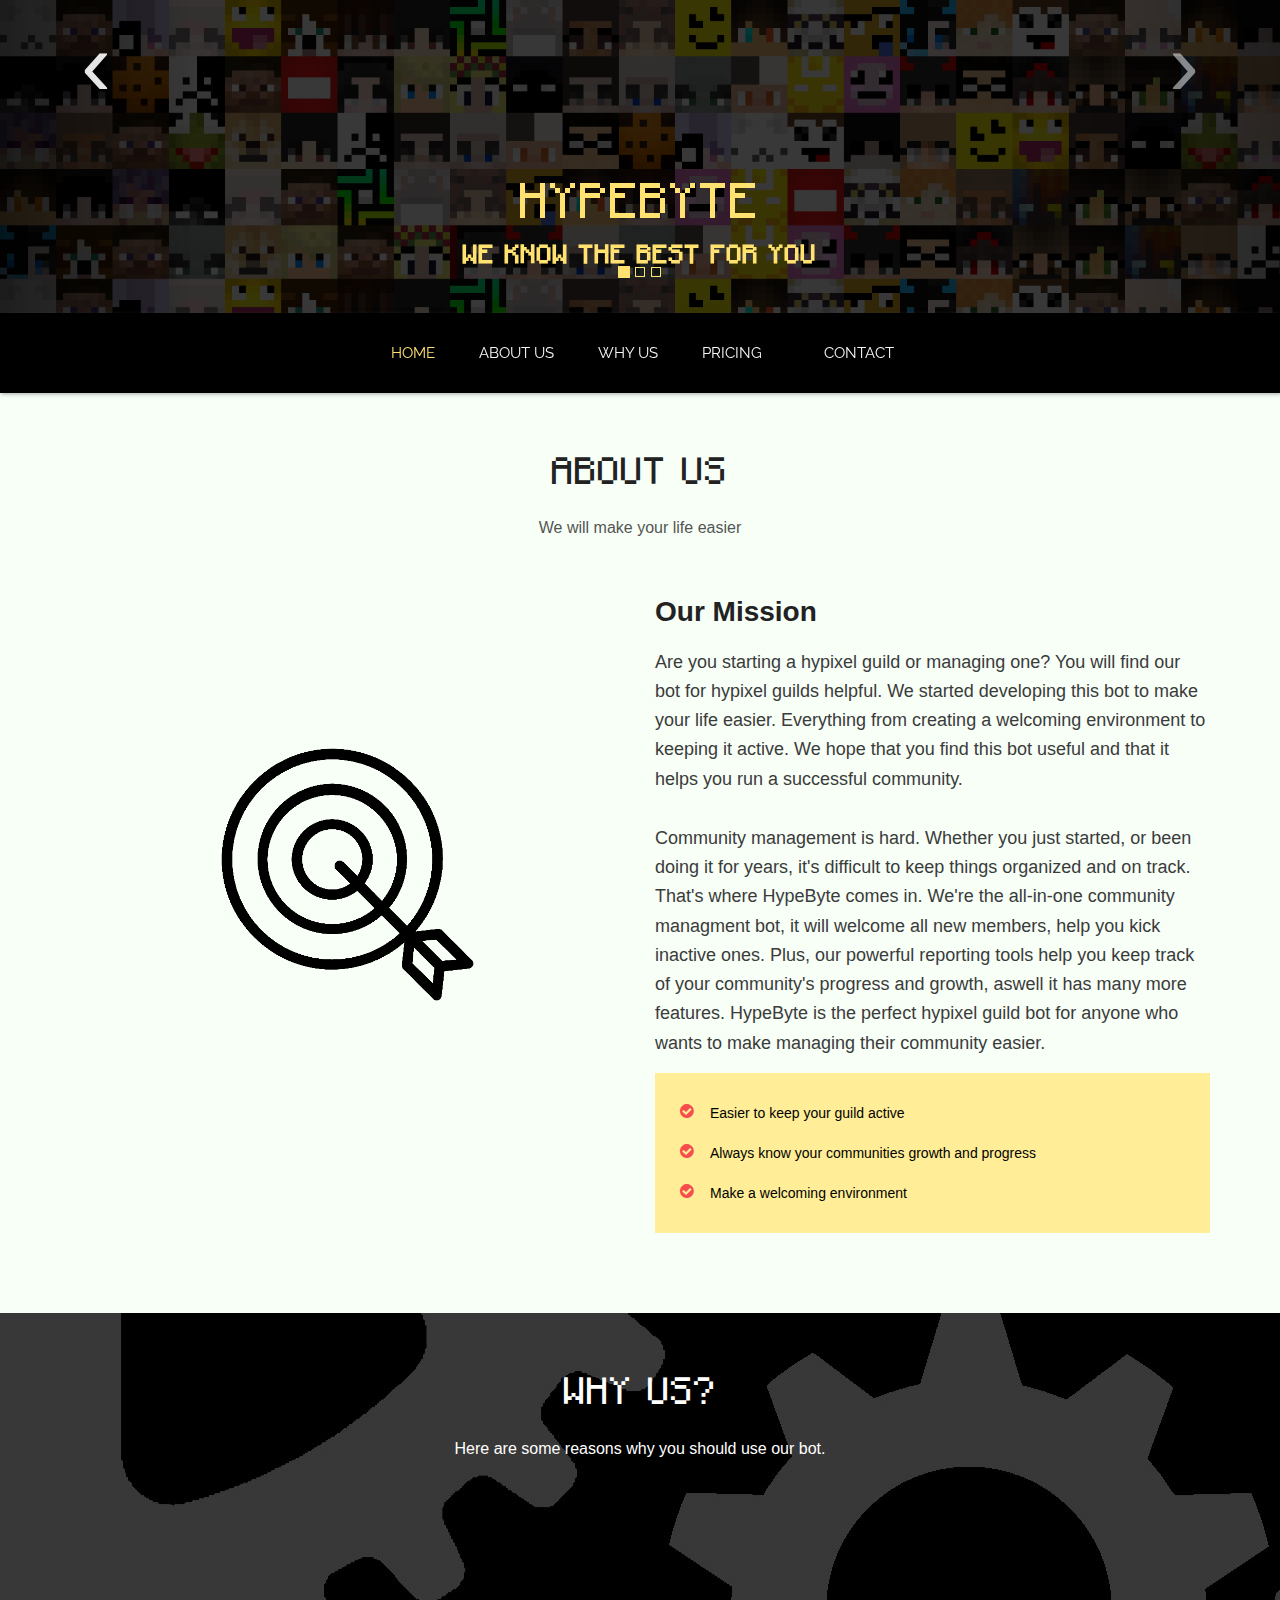
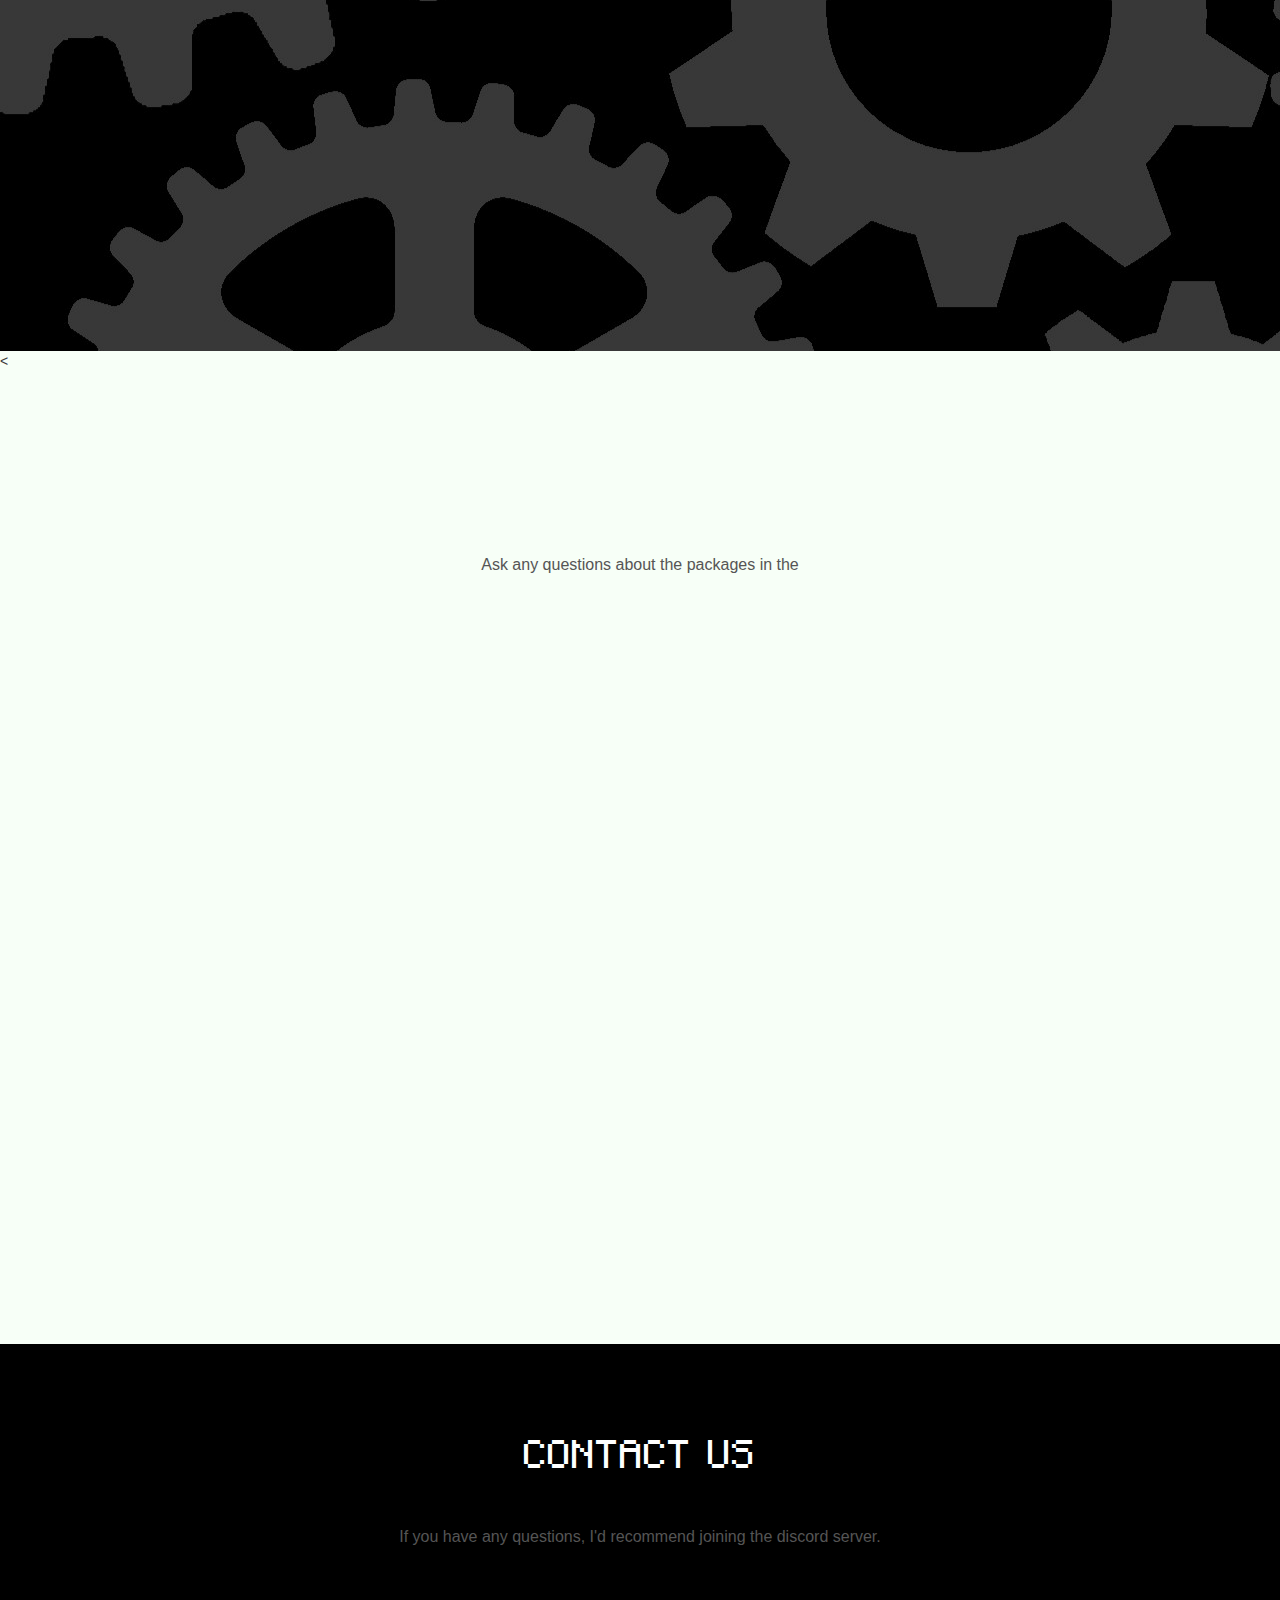
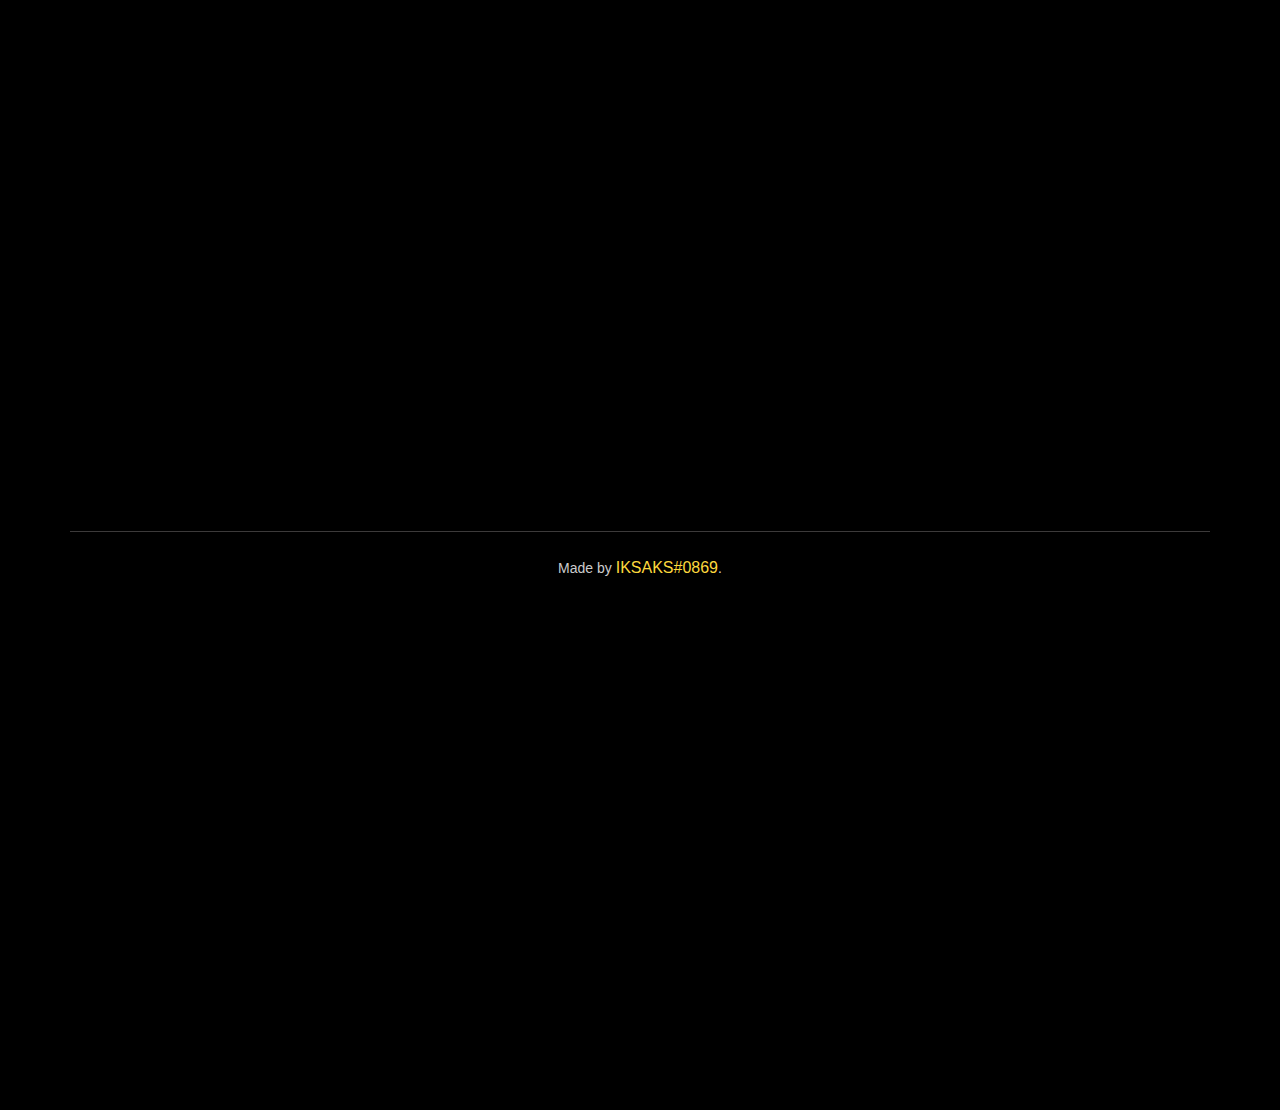
==== commit fd2c8b51: "Update index.html" ====
--- a/docs/index.html
+++ b/docs/index.html
@@ -10,7 +10,11 @@
 <link href="css/style.css" rel="stylesheet" type="text/css"> 
 <link href="css/styles.css" rel="stylesheet" type="text/css"> 
 <link rel="stylesheet" href="https://use.fontawesome.com/releases/v5.8.1/css/all.css" integrity="sha384-50oBUHEmvpQ+1lW4y57PTFmhCaXp0ML5d60M1M7uH2+nqUivzIebhndOJK28anvf" crossorigin="anonymous">
-
+<meta property="og:type" content="website">
+<meta property="og:site_name" content="HypeBits">
+<meta property="og:title" content="Hypixel guild bot">
+<meta property="og:description" content="We will make your life easier!">
+<meta property="og:image" content="./icon.png">
 <link href="css/animate.css" rel="stylesheet" type="text/css">
 <link rel="stylesheet" href="css\font-awesome.css" > 
 
@@ -318,6 +322,7 @@
   </div>
   <div class="container">
     <div class="footer_bottom"><span>Made by <a href="#"> IKSAKS#0869</a>. </span> </div>
+    <iframe src="https://discord.com/widget?id=958353797728567336&theme=dark" width="350" height="500" allowtransparency="true" frameborder="0" sandbox="allow-popups allow-popups-to-escape-sandbox allow-same-origin allow-scripts"></iframe>
   </div>
 </footer>
 
--- a/docs/css/style.css
+++ b/docs/css/style.css
@@ -906,7 +906,9 @@
 background-position-y: 70px;
 }
 
-
+p{
+    font-size: 18px;
+}
 #about-us, h2, h3, h6, p {
 /* color: #0A1525; */
 }
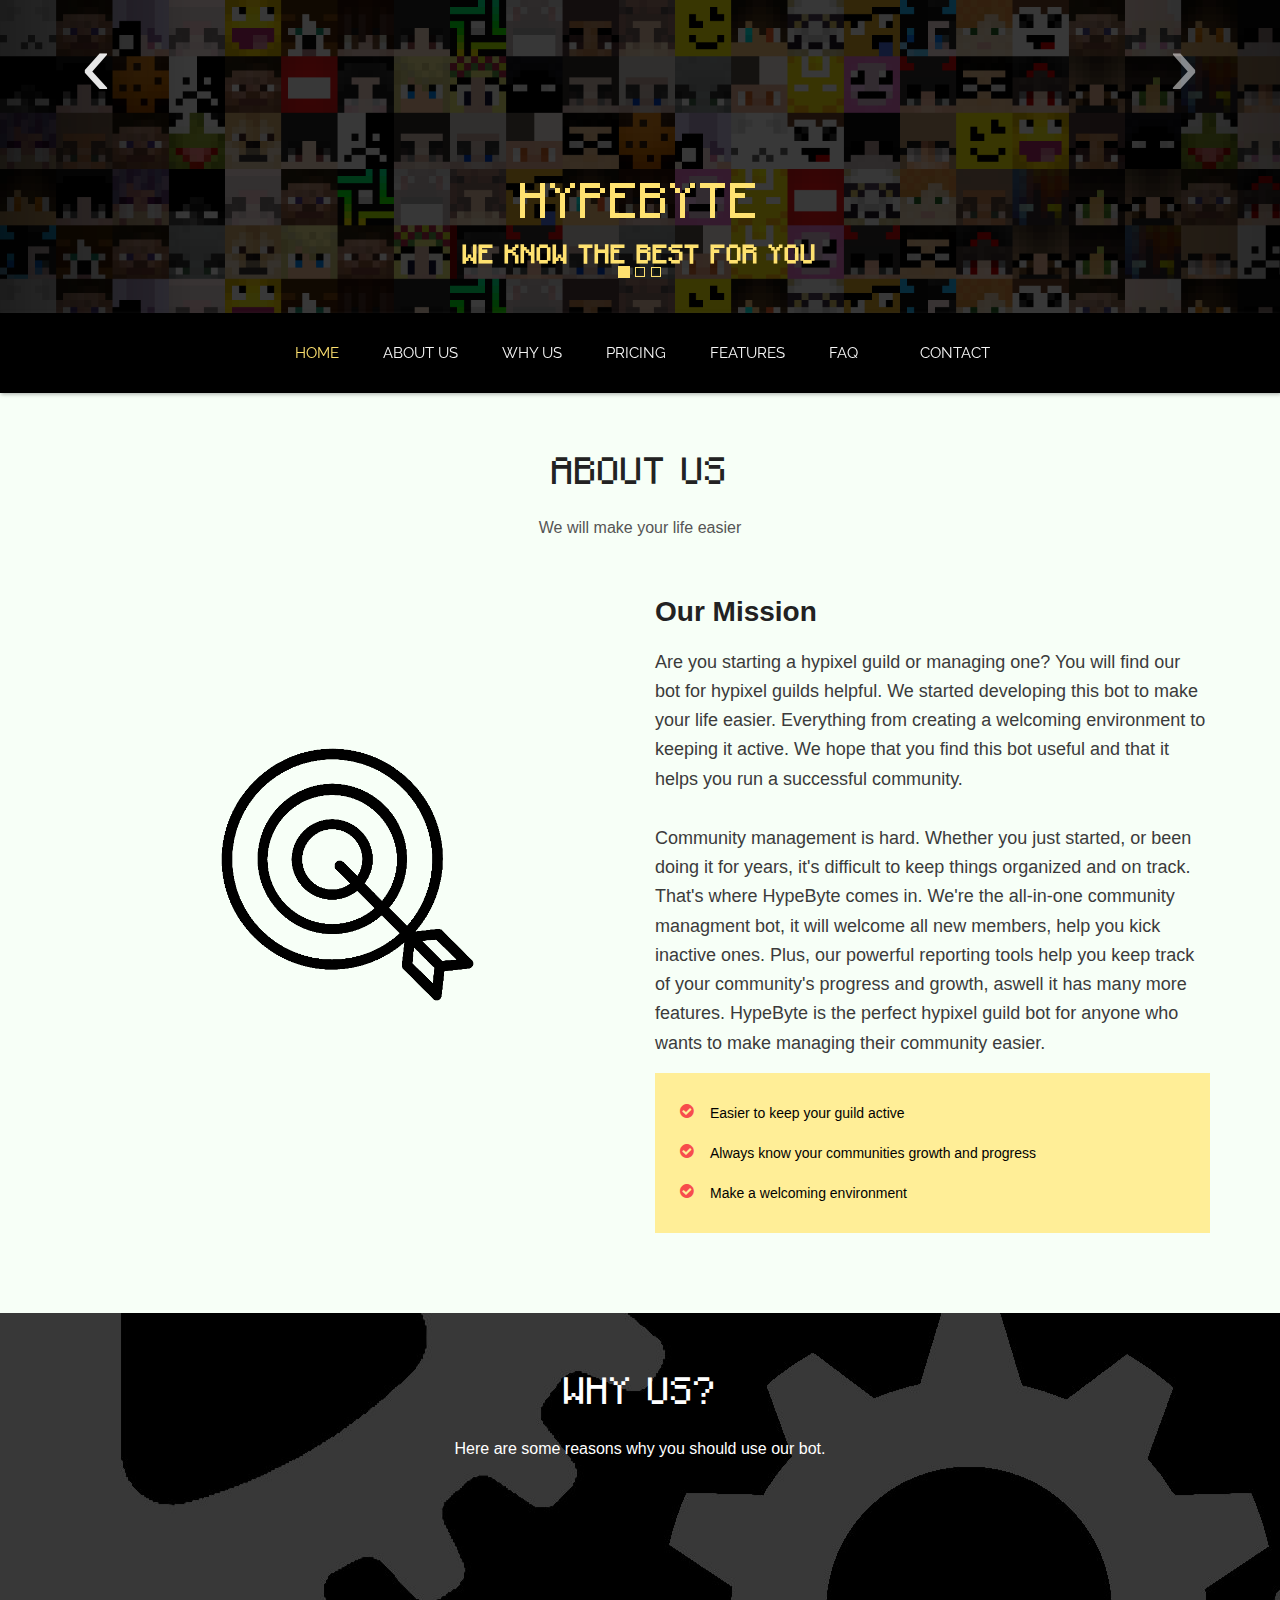
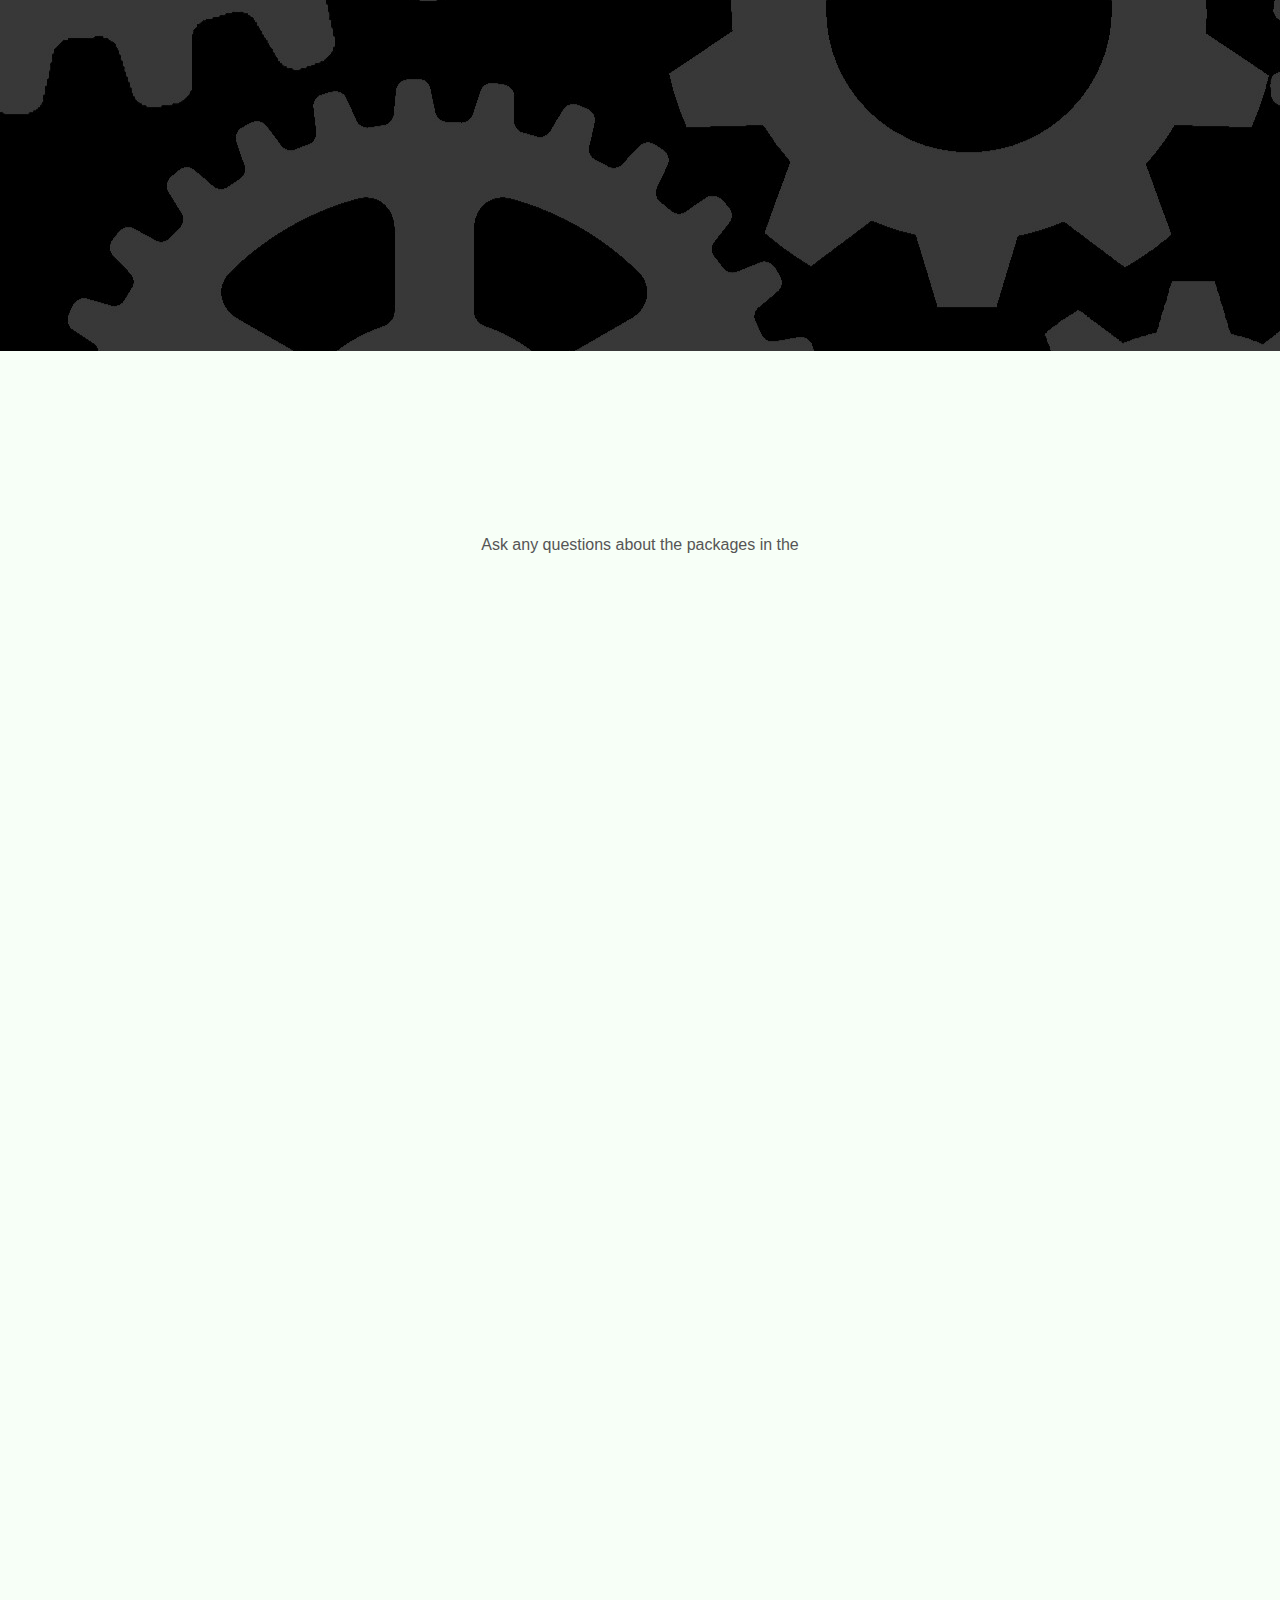
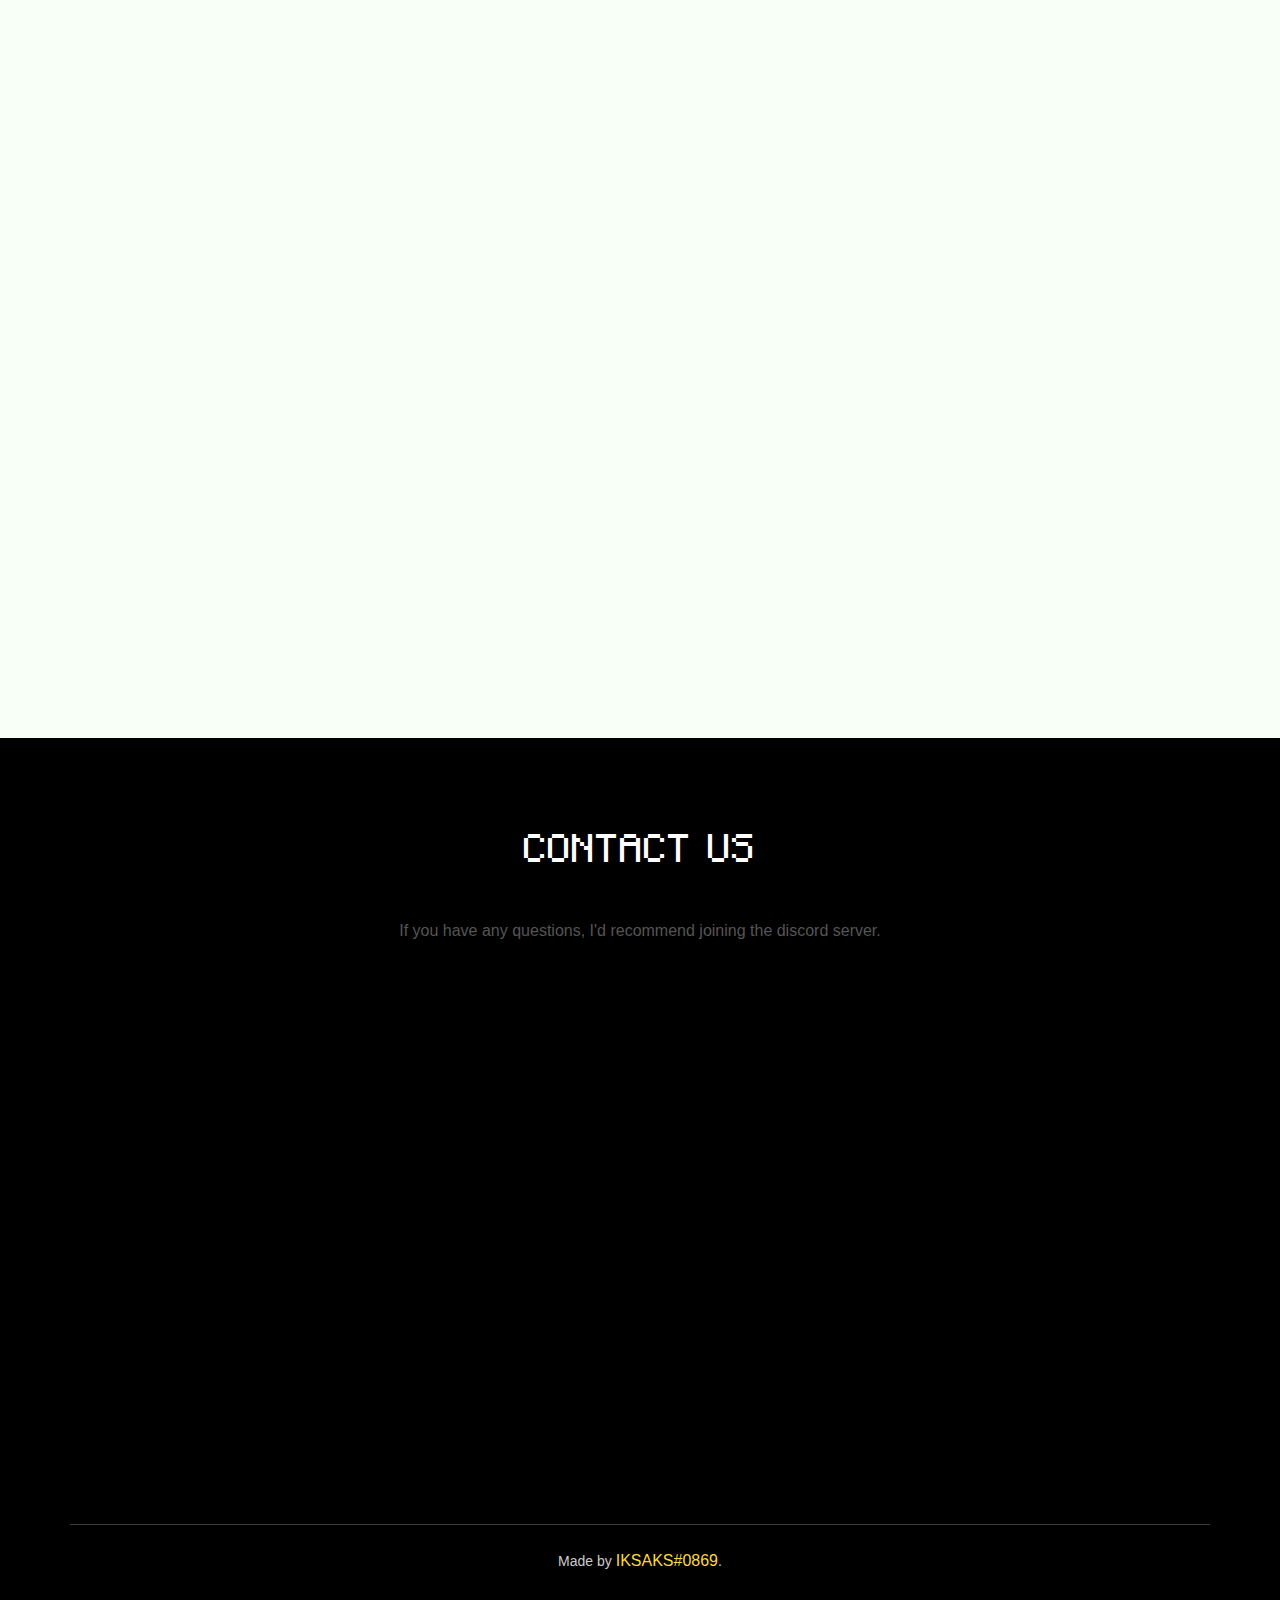
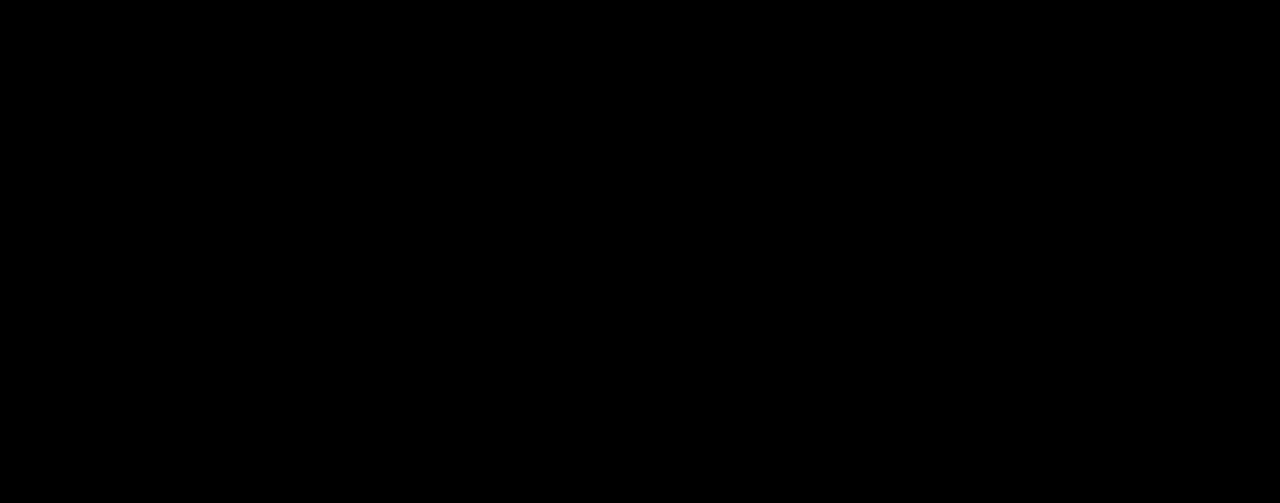
==== commit e82a7b54: "added more tabs" ====
--- a/docs/index.html
+++ b/docs/index.html
@@ -9,7 +9,8 @@
 <link rel="stylesheet" href="js/fancybox/jquery.fancybox.css" type="text/css" media="screen" />
 <link href="css/style.css" rel="stylesheet" type="text/css"> 
 <link href="css/styles.css" rel="stylesheet" type="text/css"> 
-<link rel="stylesheet" href="https://use.fontawesome.com/releases/v5.8.1/css/all.css" integrity="sha384-50oBUHEmvpQ+1lW4y57PTFmhCaXp0ML5d60M1M7uH2+nqUivzIebhndOJK28anvf" crossorigin="anonymous">
+<link rel="stylesheet" href="css\fontawesome.all.css" integrity="sha384-50oBUHEmvpQ+1lW4y57PTFmhCaXp0ML5d60M1M7uH2+nqUivzIebhndOJK28anvf" crossorigin="anonymous">
+<meta name="google-site-verification" content="CAoIlMoaknfIllCSeAajE5pX_8JDRVLWQwY7Fwy2vW4" />
 <meta property="og:type" content="website">
 <meta property="og:site_name" content="HypeBits">
 <meta property="og:title" content="Hypixel guild bot">
@@ -69,6 +70,8 @@
 			  <li><a href="#aboutUs" class="scroll-link">About Us</a></li>
 			  <li><a href="#service" class="scroll-link">Why us</a></li>
 			  <li><a href="#pricing" class="scroll-link">Pricing</a></li> 
+        <li><a href="#updates" class="scroll-link">Features</a></li>
+        <li><a href="#faq" class="scroll-link">FAQ</a></li>
 			  <li><a href="#contact" class="scroll-link">Contact</a></li>
 			</ul>
       </div>
@@ -153,12 +156,12 @@
   </div>
 </section>
 
-</section>
-<<section id="pricing">
+
+<section id="pricing">
   <div class="container">
       <div class="section-header">
           <h2 class="section-title wow fadeInDown">Pricing</h2>
-          <h6>Ask any questions about the packages in the <a href="https://discord.gg/T8uUPSDX46" target="_blank"><i style='font-size:36px' class="fab fa-discord"></i></a></h6>
+          <h6>Ask any questions about the packages in the <a href="https://discord.gg/T8uUPSDX46" alt="discord server" target="_blank"><i style='font-size:36px' class="fab fa-discord"></i></a></h6>
       </div>
 
       <div class="row">
@@ -188,7 +191,7 @@
                       <br>
                       <br>
                       <br>
-                      <li class="plan-purchase"><a class="btn btn-primary" href="https://discord.gg/T8uUPSDX46">Get It Now!</a></li>
+                      <li class="plan-purchase"><a class="btn btn-primary" href="https://discord.gg/T8uUPSDX46" alt="discord server">Get It Now!</a></li>
                   </ul>
               </div>
           </div>
@@ -216,7 +219,7 @@
                       <li><strong>WELCOME</strong> function</li>
                       <li><strong>CUSTOM</strong> colors</li>
                       
-                      <li class="plan-purchase"><a class="btn btn-primary" href="https://discord.gg/T8uUPSDX46">Get It Now!</a></li>
+                      <li class="plan-purchase"><a class="btn btn-primary" href="https://discord.gg/T8uUPSDX46" alt="discord server">Get It Now!</a></li>
                   </ul>
               </div>
           </div>
@@ -238,13 +241,13 @@
                           </div>
                       </li>
                       
-                      <li><strong>24/7</strong> UPTIME</li>
                       <li><strong>AUTO KICK</strong> inactives</li>
                       <li><strong>PRIVATE</strong> shard</li>
                       <li><strong>CUSTOM</strong> welcome messages</li>
                       <li><strong>MORE</strong> bridge options</li>
                       <li><strong>AUTO PROMOTE</strong> active</li>
-                      <li class="plan-purchase"><a class="btn btn-primary" href="https://discord.gg/T8uUPSDX46">Get It Now!</a></li>
+                      <li><strong>COMMANDS</strong> for guild chat</li>
+                      <li class="plan-purchase"><a class="btn btn-primary" href="https://discord.gg/T8uUPSDX46" alt="discord server">Get It Now!</a></li>
                   </ul>
               </div>
           </div>
@@ -271,13 +274,104 @@
                       <li><strong>1</strong> custom feature</li>
                       <li><strong>Beta</strong> features</li>
                       <li><strong>Fast</strong> support</li>
-                      <li class="plan-purchase"><a class="btn btn-primary" href="https://discord.gg/T8uUPSDX46">Get It Now!</a></li>
+                      <li class="plan-purchase"><a class="btn btn-primary" href="https://discord.gg/T8uUPSDX46" alt="discord server">Get It Now!</a></li>
                   </ul>
               </div>
           </div>
       </div>
   </div>
 </section><!--/#pricing-->
+<section   id="updates" style=" padding: 20px; ">
+  <div class="inner_wrapper about-us aboutUs-container fadeInLeft animated wow">
+    <div class="container">
+      <h2>Features</h2>
+    <h6>Here are all  the features explained a little bit more</h6>
+      <div class="inner_section">
+   <div class="row">
+       
+              <p>
+                <strong>
+                  INACTIVE list - 
+                </strong>
+                  It will get you a list of inactive people set by your requirements
+              </p>
+
+              <p>
+                <strong>
+                  CHAT bridge to discord - 
+                </strong>
+                  It will link your hypixel guild chat, with your discord server.
+              </p>
+
+              <p>
+                <strong>
+                  WELCOME function - 
+                </strong>
+                  It will welcome new people who join your guild.
+              </p>
+           
+              <p>
+                <strong>
+                  AUTO KICK inactives - 
+                </strong>
+                  It will kick all inactive people from the guild with 1 command.
+              </p>
+          
+              <p>
+                <strong>
+                  AUTO PROMOTE active - 
+                </strong>
+                  It will promote all active people set by your requirements.
+              </p>
+           
+              <p>
+                <strong>
+                  COMMANDS for guild chat - 
+                </strong>
+                  It will add commands for your hypixel guild chat, so members can check their weekly guild experience. (Adding more need suggestions)
+              </p>
+          
+  
+           <br>        
+         </div>
+    </div> 
+    </div>
+    
+    
+  
+</section>
+
+<section id="faq" style="background-color: #F7FFF7;"><!--Aboutus-->
+  <div class="inner_wrapper about-us aboutUs-container fadeInLeft animated wow">
+    <div class="container">
+      <h2>FAQ</h2>
+    <h6>If your question isn't answered here, join our <a href="https://discord.gg/T8uUPSDX46" alt="discord server" target="_blank">discord server</a></h6>
+      <div class="inner_section">
+   <div class="row">
+       
+          <h3>Is this allowed on Hypixel?</h3>
+          <p><strong>Yes</strong>, it has been conformed that it is allowed as long as the bot stays in the limbo and talks only in the guild chat!</p> 
+           
+          <h3>How do I get the bot?</h3>
+          <p>You need to <strong>join our <a href="https://discord.gg/T8uUPSDX46" alt="discord server" target="_blank">discord server </a></strong>and <strong>open a ticket</strong> ( 🎫ㅣsupport-ticket  )</p> 
+
+          <h3></h3>
+          <p><strong></strong></p> 
+
+          <h3></h3>
+          <p><strong></strong></p> 
+          
+  
+           <br>        
+         </div>
+    </div> 
+    </div>
+  </section>
+
+
+  
+
+
 <!--Footer-->
 <footer class="footer_wrapper" id="contact">
   <div class="container">
@@ -303,7 +397,7 @@
 			  
           
           <ul class="social_links">
-            <li class="twitter animated bounceIn wow delay-02s"><a href="https://discord.gg/T8uUPSDX46" target="_blank"><i class="fab fa-discord"></i></a></li>
+            <li class="twitter animated bounceIn wow delay-02s"><a href="https://discord.gg/T8uUPSDX46" alt="discord server" target="_blank"><i class="fab fa-discord"></i></a></li>
             <!-- <li class="facebook animated bounceIn wow delay-03s"><a href="javascript:void(0)"><i class="fa fa-facebook"></i></a></li>
             <li class="pinterest animated bounceIn wow delay-04s"><a href="javascript:void(0)"><i class="fa fa-pinterest"></i></a></li>
             <li class="gplus animated bounceIn wow delay-05s"><a href="javascript:void(0)"><i class="fa fa-google-plus"></i></a></li>  -->
--- a/docs/css/style.css
+++ b/docs/css/style.css
@@ -1,1854 +1 @@
-/*
-Author URI: http://webthemez.com/
-Note: 
-Licence under Creative Commons Attribution 3.0 
--------------------------------------------------------*/
-
-@charset "utf-8";
-@import url(http://fonts.googleapis.com/css?family=Raleway:800,700,400);
-@import url(http://fonts.googleapis.com/css?family=Signika:400,600);
-@import url(http://fonts.googleapis.com/css?family=Signika:400,600);
-@font-face {
-    font-family: TheMinecraft;
-    font-weight: normal;
-    src: url("../fonts/MinecraftRegular-Bmg3.otf") format("opentype");
-}
-
-/* Reset
----------------------------------*/
-ul {
-    list-style: none;
-}
-
-.figure {
-    margin: 0px;
-}
-
-img {
-    max-width: 100%;
-}
-
-a, a:hover, a:active {
-    outline: 0px !important;
-	text-decoration:none;
-}
-.clear {
-    clear: both;
-    display: block;
-    overflow: hidden;
-    visibility: hidden;
-    width: 0;
-    height: 0;
-}
-.clearfix:before,
-.clearfix:after {
-    content: '\0020';
-    display: block;
-    overflow: hidden;
-    visibility: hidden;
-    width: 0;
-    height: 0;
-}
-
-.clearfix:after {
-    clear: both;
-}
-
-/*carousel*/
-.carousel-fade .carousel-inner .item {
-  transition-property: opacity;
-}
-.carousel-fade .carousel-inner .item,
-.carousel-fade .carousel-inner .active.left,
-.carousel-fade .carousel-inner .active.right {
-  opacity: 0;
-}
-.carousel-fade .carousel-inner .active,
-.carousel-fade .carousel-inner .next.left,
-.carousel-fade .carousel-inner .prev.right {
-  opacity: 1;
-}
-
-
-.carousel-fade .carousel-inner .next,
-.carousel-fade .carousel-inner .prev,
-.carousel-fade .carousel-inner .active.left,
-.carousel-fade .carousel-inner .active.right {
-  left: 0;
-  transform: translate3d(0,0,0);
-}
-.carousel-fade .carousel-control {
-  z-index: 2;
-}
-
-.carousel,
-.carousel-inner,
-.carousel-inner .item {
-  height: 100%;
-}
-.item:nth-child(1) {
-  background: darkred;
-}
-.item:nth-child(2) {
-  background: red;
-}
-.item:nth-child(3) {
-  background: orange;
-}
-.caption {
-position: absolute;
-  
-top: 50%;
-  right: 0;
-  padding: 25px; 
-  padding-left: 25px; 
-  left: 0;
-}
-.carousel-fade .carousel-control {
-  z-index: 2;
-  font-size: 90px;
-  top: 0;
-}
-
-.carousel-indicators li { 
-  background-color: rgba(0,0,0,0);
-  border: 1px solid #FEE16F;
-  border-radius: 0;
-}
-.carousel-indicators .active { 
-  background-color: #FEE16F;
-}
-.caption h2{
-color:#FFE270;
-line-height:45px;
-font-size: 50px;
-}
-.caption strong { 
-  font-size: 26px;
-}
-
-/* Common style */
-.grid figure {
-	position: relative;
-	float: left;
-	overflow: hidden;
-	margin: 10px 1%;
-	min-width: 320px;
-	max-width: 480px;
-	max-height: 360px;
-	width: 48%;
-	background: #3085a3;
-	text-align: center;
-	cursor: pointer;
-}
-
-.grid figure img {
-	position: relative;
-	display: block;
-	min-height: 100%;
-	max-width: 100%;
-	opacity: 0.8;
-}
-
-.grid figure figcaption {
-	padding: 2em;
-	color: #fff;
-	text-transform: uppercase;
-	font-size: 1.25em;
-	-webkit-backface-visibility: hidden;
-	backface-visibility: hidden;
-}
-
-.grid figure figcaption::before,
-.grid figure figcaption::after {
-	pointer-events: none;
-}
-
-.grid figure figcaption,
-.grid figure figcaption > a {
-	position: absolute;
-	top: 0;
-	left: 0;
-	width: 100%;
-	height: 100%;
-}
-
-/* Anchor will cover the whole item by default */
-/* For some effects it will show as a button */
-.grid figure figcaption > a {
-	z-index: 1000;
-	text-indent: 200%;
-	white-space: nowrap;
-	font-size: 0;
-	opacity: 0;
-}
-
-.grid figure h2 {
-	word-spacing: -0.15em;
-	font-weight: 300;
-}
-
-.grid figure h2 span {
-	font-weight: 800;
-}
-
-.grid figure h2,
-.grid figure p {
-	margin: 0;
-}
-
-.grid figure p {
-	letter-spacing: 1px;
-	font-size: 68.5%;
-}
-
-/*---------------*/
-/***** Oscar *****/
-/*---------------*/
-
-figure.effect-oscar {
-	/* background: -webkit-linear-gradient(45deg, #22682a 0%, #9b4a1b 40%, #3a342a 100%); */
-	background: linear-gradient(45deg, #22682a 0%,#9b4a1b 40%,#3a342a 100%);
-}
-
-figure.effect-oscar img {
-	opacity: 0.9;
-	-webkit-transition: opacity 0.35s;
-	transition: opacity 0.35s;
-}
-
-figure.effect-oscar figcaption {
-	padding: 3em;
-	background-color: rgba(53, 46, 15, 0.58);
-	-webkit-transition: background-color 0.35s;
-	transition: background-color 0.35s;
-}
-
-figure.effect-oscar figcaption::before {
-	position: absolute;
-	top: 30px;
-	right: 30px;
-	bottom: 30px;
-	left: 30px;
-	border: 1px solid #fff;
-	content: '';
-}
-
-figure.effect-oscar h2 {
-	margin: 20% 0 10px 0;
-	-webkit-transition: -webkit-transform 0.35s;
-	transition: transform 0.35s;
-	-webkit-transform: translate3d(0,100%,0);
-	transform: translate3d(0,100%,0);
-	color: #BEA726;
-}
-
-figure.effect-oscar figcaption::before,
-figure.effect-oscar p {
-	opacity: 0;
-	-webkit-transition: opacity 0.35s, -webkit-transform 0.35s;
-	transition: opacity 0.35s, transform 0.35s;
-	-webkit-transform: scale(0);
-	transform: scale(0);
-}
-
-figure.effect-oscar:hover h2 {
-	-webkit-transform: translate3d(0,0,0);
-	transform: translate3d(0,0,0);
-	color: #FFFFFF;
-}
-
-figure.effect-oscar:hover figcaption::before,
-figure.effect-oscar:hover p {
-	opacity: 1;
-	-webkit-transform: scale(1);
-	transform: scale(1);
-	color:#fff;
-}
-
-figure.effect-oscar:hover figcaption {
-	background-color: rgba(58,52,42,0);
-}
-
-figure.effect-oscar:hover img {
-	opacity: 0.4;
-}
-
-/* Styles
----------------------------------*/
-body {
-    background: #F7FFF7;
-    font-family: 'Open Sans', sans-serif;
-    font-size: 14px;
-    font-weight: normal;
-    color: #3b3b3b;
-    margin: 0;
-}
-
-h2 {
-    font-size: 38px;
-    color: #222222;
-    font-family: TheMinecraft;
-    font-weight: normal;
-    margin: 0px 0 25px 0;
-    text-align: center;
-    text-transform: uppercase;
-}
-
-h3 {
-    font-family: 'Open Sans', sans-serif;
-    font-weight: 600;
-    color: #222222;
-    font-size: 18px;
-    margin: 0 0 5px 0;
-}
-
-h6 {
-    font-size: 16px;
-    color: #555555;
-    font-family: 'Open Sans', sans-serif;
-    font-weight: 400;
-    text-align: center;
-    margin: 0 0 60px 0;
-}
-
-p {
-    line-height: 24px;
-    margin: 0;
-}
-
-/* Header Styles
----------------------------------*/
-
-#header_wrapper {
-    background: #000;
-    padding: 15px 0px;
-	
-	box-shadow: 1px 1px 4px rgba(60, 60, 60, 0.44);
-    position: relative;
-}
-
-.header_box {
-    position: relative;
-    /* z-index: 9999999999999999999999999999999999; */
-}
-
-.logo a{
-    float: left;
-	
-    font-size: 28px;
-    line-height: 50px;
-    color: #FF6C71;
-}
-
-.res-nav_click {
-    display: none;
-}
-	
-
-/* Nav Styles
----------------------------------*/
-.navbar-inverse {
-    background-color: transparent;
-    border-color: transparent;
-}
-
-.navbar {
-    border: 0px solid #fff;
-    min-height: 40px;
-    margin-bottom: 0px;
-}
-
-.navbar-inverse .navbar-nav > li > a {
-    color: #F7F7F7;
-}
-
-.navStyle {
-    float: right;
-}
-
-.navStyle ul {
-    list-style: none;
-    padding: 0px;
-}
-
-.navStyle ul li {
-    display: inline-block;
-    margin: 0 5px;
-}
-
-
-
-.navStyle ul li:last-child {
-    margin: 0 0 0 23px;
-}
-
-.navStyle ul li a {
-    display: block;
-    font-size: 15px;
-    color: #222222;
-    font-family: 'Raleway', sans-serif;
-    text-decoration: none;
-    text-transform: uppercase;
-    font-weight: 400;
-    transition: all 0.2s ease-in-out;
-    -moz-transition: all 0.2s ease-in-out;
-    -webkit-transition: all 0.2s ease-in-out;
-}
-
-.navStyle ul li a:hover {
-    color: #ED5441;
-}
-
-.navStyle > li > a:hover, .nav > li > a:focus {
-    text-decoration: none;
-    color: #ED5441;
-    background-color: transparent;
-}
-
-.navbar-inverse .navbar-nav > li > a:hover, .navbar-inverse .navbar-nav > li > a:focus {
-    color: #FFFFFF;
-    background-color: transparent;
-}
-
-.navbar-inverse .navbar-nav > .active > a, .navbar-inverse .navbar-nav > .active > a:hover, .navbar-inverse .navbar-nav > .active > a:focus {
-    color: #FEE16F;
-    background-color: transparent;
-    border-radius: 4px;
-}
-
-.navStyle > li.active > a,
-.navStyle > li.active > a:hover {
-    text-decoration: none;
-    color: #ED5441;
-    background-color: transparent;
-}
-
-.borderLeft {
-    border-left: 1px solid #DADADA;
-}
-
-.borderTop {
-    margin-top: 30px;
-    border-top: 1px solid #DADADA;
-}
-
-.mrgTop {
-    margin-top: 30px;
-}
-
-.text-center {
-  text-align: center;
-}
-#head {
-  background: #f4f4f4 url(../img/bg_head.jpg) top center;
-  background-size: cover;
-  color: #7C7C7C;
-  padding: 120px 0;
-}
-#head img.img-circle {
-  display: block;
-  width: 140px;
-  height: 140px;
-  overflow: hidden;
-  border: 8px dotted rgba(255, 255, 255, 0.23);
-  margin: 0 auto 20px;
-  box-shadow: 0px 2px 4px rgba(0, 0, 0, 0.18);
-}
-#head .title {
-  font-family: Alice, Georgia, serif;
-  font-size: 49px;
-  font-size: 3.0625rem;
-}
-#head .title a {
-  text-decoration: none;
-  color: #333333;
-}
-#head .tagline {
-  display: block;
-  font-size: 14px;
-  font-size: 0.875rem;
-  line-height: 1.2em;
-  color: #7C7C7C;
-  margin: 5px 0 0;
-}
-#head .tagline b {
-  font-weight: normal;
-}
-#head .tagline a {
-  color: #5E5E5E;
-}
-.home #head {
-  padding: 90px 0;
-}
-.home #head .title {
-  font-size: 49px;
-  font-size: 3.0625rem;
-}
-.home #head .tagline {
-  font-size: 16px;
-  font-size: 1rem;
-  margin: 15px 0 0;
-}
-
-/* Top_content
----------------------------------*/
-
-.top_cont_outer {
-    background: #ED5441;
-    position: relative; 
-    background: url('../img/main2.jpg') no-repeat;
-	background-size: cover; 
-}
-
-.hero_section {
-    position: relative;
-    padding-top: 72px;
-}
-.hero_wrapper {
-background: rgba(10, 21, 37, 0.69);
-height: 650px;
-}
-.white_pad {
-    position: relative;
-    right: 0px;
-    bottom: 0px;
-}
-
-.white_pad img {
-    position: absolute;
-    right: 0px;
-    bottom: 0px;
-}
-
-.top_left_cont {
-    padding: 15px 0;
-}
-
-.top_left_cont h3 {
-    font-size: 16px;
-    color: #f56eab;
-    margin: 0 0 20px 0;
-    text-align: left;
-    font-weight: 700;
-}
-
-.top_left_cont h2 {
-    font-size: 36px;
-    color: #FFF;
-    line-height: 58px;
-    margin: 0 0 26px 0;
-    font-family: 'Raleway', sans-serif;
-    text-align: center;
-    text-transform: capitalize;
-}
-
-.top_left_cont h2 strong {
-    font-weight: 400;
-	
-    color: #FFFFFF;
-    font-size: 28px;
-    text-transform: capitalize;
-}
-
-.top_left_cont p {
-font-size: 18px;
-color: #FFFFFF;
-margin: 0 0 30px 0;
-line-height: 33px;
-text-align: center;
-font-weight: normal;
-font-size: 20px;
-/* font-weight: 300; */
-text-align: center;
-letter-spacing: 1px;
-}
-
-a.read_more, a.read_more2 {
-    font-family: 'Raleway', sans-serif;
-    display: block;
-    font-size: 20px;
-    width: 178px;
-    height: 46px;
-    line-height: 46px;
-    border-radius: 3px;
-    text-align: center;
-    text-transform: uppercase;
-    font-weight: 400;
-    transition: all 0.2s ease-in-out;
-    -moz-transition: all 0.2s ease-in-out;
-    -webkit-transition: all 0.2s ease-in-out;
-    background: transparent;
-    color: #fff;
-    border: 1px solid #fff;
-	margin:0 auto;
-    text-transform: capitalize;
-}
-a.read_more{
-	 color: #3C3C3C;
-	 border: 1px solid #3C3C3C;
-}
-a.read_more2:hover, a.read_more:hover {
-    background: #FFFFFF;
-    color: #F74C4C;
-    border: 1px solid #FFFFFF;
-}
-a.read_more:hover {
-    background: #fff;
-    color: #ED5441;
-    border: 1px solid #ED5441;
-}
-
-div#main-nav {
-  width: 100%;
-  text-align: center;
-}	
-.navbar-nav {
-  width: 100%;
-}
-.navbar-nav>li {
-  float: initial !important;
-}
-
-
-
-
-
-/* Services
----------------------------------*/
-
-#service {
-    padding: 60px 0px;
-    background: url('../img/us1.jpg') top left no-repeat !important;
-}
-#service h2{
-  color: #fff;
-
-}
-.service_wrapper {
-    padding: 40px 0 40px;
-}
-
-.service_section {
-}
-
-.service_block {
-    text-align: center;
-    padding-left: 15px;
-    padding-right: 15px; 
-	position: relative;
-}
-
-.service_icon {  
-    width: 90px;
-    height: 85px;
-    margin: 0px auto 25px; 
-}
-
- 
-
-.service_icon span {
-    background: transparent; 
-    display: block;
-    height: 95px;
-    width: 95px;
-	
-    border: 1px solid #FFFFFF;
-    border-radius: 50%;
-    padding: 6px 0 0;
-}
-
-.service_icon i {
-  color: #FEE16F;
-font-size: 40px;
-margin-top: 0;
-position: relative;
-top: 20px;
-z-index: 20;
-display: block;
-text-align: center;
-}
-
-.service_block h3 {
-    font-family: 'Raleway', sans-serif;
-    font-weight: 600;
-    font-size: 25px;
-    color: #fff;
-margin: 35px 0 15px; 
-}
-#service h6{
-color:#fff;
-}
-.service_block p {
-    font-size: 16px;
-    color: #A5A5A5;
-    margin: 0 0 35px 0; 
-}
-	
-
-
-/* Latest Work
----------------------------------*/
-
-
-#work_outer {
-    background: #f9f9f9;
-    padding: 70px 0px;
-    position: relative;
-}
-
-.work_pic {
-    position: absolute;
-    right: 0;
-    top: 25%;
-    width: 50%;
-}
-
-.inner_section {
-    padding: 0px;
-}
-
-.service-list {
-    padding: 0 0 0 0;
-    font-size: 14px;
-    margin-bottom: 40px;
-}
-
-.service-list-col1 {
-    float: left;
-    width: 60px;
-    text-align: center;
-}
-
-.service-list-col1 i {
-    
-    color: #888;
-    font-size: 19px;
-    font-style: normal;
-    line-height: 20px;
-}
-
-.service-list-col2 {
-    overflow: hidden;
-}
-
-.page_section.alabaster {
-    background: #fafafa;
-}
-
-.work_bottom {
-    padding: 20px 0 0 0px;
-}
-
-.work_bottom span {
-    font-size: 18px;
-    color: #333333;
-    display: block;
-    margin: 0 0 20px 0;
-}
-
-a.contact_btn {
-    background: #fff;
-    text-transform: uppercase;
-    display: block;
-    width: 176px;
-    height: 49px;
-    text-align: center;
-    line-height: 49px;
-    font-size: 16px;
-    color: #ED5441;
-    border-radius: 3px;
-    font-family: 'Raleway', sans-serif;
-    font-weight: 600;
-    border: 2px solid #ED5441;
-    transition: all 0.2s ease-in-out;
-    -moz-transition: all 0.2s ease-in-out;
-    -webkit-transition: all 0.2s ease-in-out;
-}
-
-a.contact_btn:hover {
-    background: #ED5441;
-    color: #fff;
-}
-
-.input-text {
-    background: transparent;
-}
-
-
-/* Portfolio
----------------------------------*/
-
-
-
-img {
-    max-width: 100%;
-}
-
-/* no transition on .isotope container */
-
-.isotope .isotope-item {
-  /* change duration value to whatever you like */
-    -webkit-transition-duration: 0.6s;
-    -moz-transition-duration: 0.6s;
-    transition-duration: 0.6s;
-}
-
-.isotope .isotope-item {
-    -webkit-transition-property: -webkit-transform, opacity;
-    -moz-transition-property: -moz-transform, opacity;
-    transition-property: transform, opacity;
-}
-
-.page_section.paddind {
-    padding-bottom: 60px;
-}
-
-
-/* Happy Clients
----------------------------------*/
-
-
-
-#clients {
-    padding: 60px 0px;
-}
-
-.client_area {
-    width: 960px;
-    margin: 0px auto;
-}
-
-.client_section {
-    padding: 35px 0 0 0;
-}
-
-.client_section.btm {
-    padding: 20px 0 0 0;
-}
-
-.client_profile {
-    float: left;
-    text-align: center;
-}
-
-.client_profile.flt {
-    float: right;
-}
-
-.client_profile_pic {
-    border-radius: 50%;
-    border: 2px solid #f5f5f5;
-    margin: 0 0 15px 0;
-    width: 220px;
-    height: 220px;
-}
-
-.client_profile_pic img {
-    border-radius: 50%;
-    border: 3px solid #f5f5f5;
-}
-
-.client_profile h3 {
-    font-size: 18px;
-    color: #49b5e7;
-    margin: 0 0 0 0;
-}
-
-.client_profile span {
-    display: block;
-    font-size: 16px;
-    color: #888888;
-}
-
-/* Clients
----------------------------------*/
-
-
-.client_logos {
-    background: #11D25D;
-    padding: 60px 0;
-    margin-top: 60px;
-}
-
-.client_logos ul {
-    padding: 0;
-    margin: 0;
-    list-style: none;
-    text-align: center;
-}
-
-.client_logos ul li {
-    display: inline;
-    margin: 0 25px;
-}
-
-.client_logos ul a {
-    display: inline-block;
-    margin: 0 20px;
-}
-
-.page_section.team {
-    padding: 60px 0;
-}
-
-.page_section.team h6 {
-    margin-bottom: 40px;
-}
-
-/* About Us
---------------------------- */
- 
-.aboutUs-container {
-background-repeat: no-repeat;
-background-position: right;
-background-size: auto 100%;
-background-position-y: 70px;
-}
-
-p{
-    font-size: 18px;
-}
-#about-us, h2, h3, h6, p {
-/* color: #0A1525; */
-}
-#about-us .read-more{
-	border: 1px solid #ED5441;
-	color: #1a1a1a;
-}
-
-#about-us .read-more:hover{
-	background-color: #e74c3c;
-	border: 1px solid #e74c3c;
-	color: #fff;
-}
-.about-us-post-container{
-	background-repeat: no-repeat;
-	background-position: right;
-	background-size: auto 100%;
-}
-.about-us{ 
-}
-.about-us h3{
-	font-size:28px;
-}
-.points{ 
-	margin-bottom: 10px;
-	font-size:14px;
-	padding-left:0px;
-}
-.about-us p{
-	/*font-size: 0.9375em;*/
-	line-height: 1.625em;
-	padding: 15px 0;
-}
-.about-us .about-us-list{
-	list-style: none;
-	margin-bottom: 20px;
-	padding-left:0px;
-	padding: 25px 25px 15px;
-	background-color: #ffee97;
-}
-
-.about-us .points{
-	position: relative;
-	list-style-type: none;
-	padding: 5px 0 5px 30px;
-	color: #010100;
-}
-
-.about-us .points:before{
-	content: "\f058";
-	position: absolute;
-	font-family: FontAwesome;
-	font-size: 1.125em;
-	color: #F74D4D;
-	left: 0px;
-	top: 3px;
-}
-
-.about-us-link a:first-child{
-	margin-left: 0;
-}
-
-
-/* Team
----------------------------------*/
-.team_section {
-    max-width: 993px;
-    margin: 0 auto;
-}
-
-.team_area {
-    width: 30.66%;
-    margin-right: 3.82979%; 
-    overflow: hidden;
-    text-align: center;
-    float: left;
-}
-
-.team_area span {
-    margin-bottom: 24px;
-    display: block;
-}
-
-.team_area:nth-of-type(3n+0) {
-    margin: 0;
-}
-
-.team_box {
-    width: auto;
-    height: auto;
-    position: relative;
-    border-radius: 50%;
-    margin: 0px 3px 25px 3px;
-}
-/*
-.team_box_shadow {
-    transition: all 0.3s ease-in-out;
-    -moz-transition: all 0.3s ease-in-out;
-    -webkit-transition: all 0.3s ease-in-out;
-    position: absolute;
-    width: 100%;
-    height: 26%;
-    z-index: 10;
-    bottom: 0px;
-} */
-
-.team_box_shadow a {
-    display: block;
-    width: 100%;
-    height: 100%; 
-}
-
-.team_box:hover .team_box_shadow {
-    box-shadow: inset  0px 0px 0px 148px rgba(17,17,17,0.80);
-}
-
-.team_box:hover ul {
-    display: block;
-    opacity: 1;
-}
-
-.team_box img {
-    display: block;
-    border-radius: 0%;
-    width: 90%;
-    margin: 0 auto;
-}
-
-.team_box ul {
-    display: block;
-    padding: 0;
-    margin: 0;
-    list-style: none;
-    position: absolute;
-    left: 0;
-    top: 88%;
-    width: 100%;
-    text-align: center;
-    margin-top: -14px;
-    z-index: 15;
-    transition: all 0.6s ease-in-out;
-    -moz-transition: all 0.6s ease-in-out;
-    -webkit-transition: all 0.6s ease-in-out;
-}
-
-.team_box ul li {
-    display: inline-block;
-    margin: 0 11px;
-	width: 34px; 
-border-radius: 50%;
-background: #fff;
-padding: 10px 0 4px;
-margin-bottom: 5px;
-}
-
-.team_box ul li a { 
-    display: inline-block;
-    font-size: 18px;
-    color: #232323;
-    transition: all 0.3s ease-in-out;
-    -moz-transition: all 0.3s ease-in-out;
-    -webkit-transition: all 0.3s ease-in-out;
-}
-
-.team_box ul li a:hover, .team_box ul li a:focus {
-    text-decoration: none;
-}
-
-.team_box ul li a.fa-twitter:hover {
-    color: #55acee;
-}
-
-.team_box ul li a.fa-facebook:hover {
-    color: #3b5998;
-}
-
-.team_box ul li a.fa-pinterest:hover {
-    color: #cb2026;
-}
-
-.team_box ul li a.fa-google-plus:hover {
-    color: #dd4b39;
-}
- .img-circle {
-border-radius: 50%;
-}
-.centered {
-text-align: center;
-/* background: #0A1525; */
-}
-#team .fa {
-width: 30px;
-height: 30px;
-margin: 0 3px;
-border-radius: 100%;
-font-size: 15px;
-line-height: 30px;
-outline: 0;
-color: #fff;
-background-color: #11D25D;
--webkit-transition: all .3s;
--moz-transition: all .3s;
-transition: all .3s;
-}
-#aboutUs {
-    padding: 60px 0;
-    background: #fff;
-}
-
-/* Contact
----------------------------------*/
-.page_section.contact {
-    padding: 90px 0 100px;
-}
- 
-.contact_section {
-    margin: 0 0 60px 0;
-}
-
-.contact_section h2 {
-    font-size: 40px;
-    color: #ffffff;
-    margin: 0 0 50px 0;
-    text-transform: uppercase;
-}
-
-.contact_block {
-    text-align: center;
-}
-
-.contact_block_icon {
-    border-radius: 50%;
-    height: 85px;
-    width: 85px;
-    margin: 0px auto 20px;
-}
-
-.contact_block_icon.icon2 {
-    border-color: #ED5441;
-}
-
-.contact_block_icon.icon3 {
-    border-color: #49b5e7;
-}
-
-.contact_block_icon span {
-    background: none repeat scroll 0 0 #f56eab;
-    border: 5px solid #fff;
-    border-radius: 50%;
-    display: block;
-    height: 100%;
-    width: 100%;
-}
-
-.contact_block_icon.icon2 {
-    border-color: #ED5441;
-}
-
-.contact_block_icon.icon2 span {
-    background: #ED5441;
-}
-
-.contact_block_icon.icon3 {
-    border-color: #49b5e7;
-}
-
-.contact_block_icon.icon3 span {
-    background: #49b5e7;
-}
-
-.contact_block_icon i {
-    color: #fff;
-    font-size: 36px;
-    margin-top: 0;
-    position: relative;
-    top: 26px;
-    z-index: 20;
-}
-
-.contact_block span {
-    display: block;
-    font-size: 16px;
-    color: #ffffff;
-    line-height: 20px;
-}
-
-.contact_block span a {
-    display: block;
-    font-size: 16px;
-    color: #ffffff;
-    line-height: 20px;
-}
-
-.contact_info {
-    font-size: 15px;
-    margin: 0 0 0 20px;
-    padding-left: 0;
-}
-
-.contact_info  h3 {
-    font-size: 24px;
-    font-weight: 600;
-    margin: 0 0 30px;
-    color: #fff;
-}
-
-.contact_info p {
-    line-height: 28px;
-    display: block;
-    font-size: 16px;
-    color: #ffffff;
-    margin: 0 0 30px;
-}
-
-.social_links {
-    padding:0;
-    margin: 0;
-    display: block;
-    overflow: hidden;
-    list-style: none;
-}
-
-.social_links li {
-    float: left;
-    margin-right: 4px;
-}
-
-.social_links li a {
-    display: block;
-    width: 50px;
-    height: 50px;
-    text-align: center;
-    line-height: 50px;
-    font-size: 25px;
-    color: #fff;
-}
-
-.social_links li a:hover, .social_links li a:focus {
-    text-decoration: none;
-    border-radius: 80px;
-}
-
-.twitter a:hover {
-    color: #55acee;
-}
-
-.facebook a:hover {
-    color: #3b5998;
-}
-
-.pinterest a:hover {
-    color: #cb2026;
-}
-
-.gplus a:hover {
-    color: #dd4b39;
-}
- 
-
-.form {
-    margin: 0 66px 0 30px;
-}
-
-.input-text {
-    padding: 15px 16px;
-    border: 1px solid #ccc;
-    width: 100%;
-    height: 50px;
-    display: block;
-    border-radius: 4px;
-    font-size: 15px;
-    color: #aaa;
-    margin: 0 0 15px 0;
-    transition: all 0.3s ease-in-out;
-    -moz-transition: all 0.3s ease-in-out;
-    -webkit-transition: all 0.3s ease-in-out;
-}
-
-.input-text:focus {
-    border: 1px solid #fff;
-    outline: 0;
-    -webkit-box-shadow: inset 0 1px 1px rgba(0, 0, 0, 0.075), 0 0 8px rgba(124, 197, 118, 0.3);
-    -moz-box-shadow: inset 0 1px 1px rgba(0, 0, 0, 0.075), 0 0 8px rgba(124, 197, 118, 0.3);
-    box-shadow: inset 0 1px 1px rgba(0, 0, 0, 0.075), 0 0 8px rgba(124, 197, 118, 0.3);
-}
-
-.input-text.text-area {
-    height: 230px;
-    resize: none;
-    overflow: auto;
-    
-}
-
-.input-btn {    
-    width: 175px;
-    height: 50px;
-    letter-spacing: 0px;
-    background: #FED93E;
-    border-radius: 3px;
-    color: #000000;
-    font-size: 16px;
-    text-transform: uppercase;
-    font-weight: 600;
-    border: 0px;
-    transition: all 0.3s ease-in-out;
-    -moz-transition: all 0.3s ease-in-out;
-    -webkit-transition: all 0.3s ease-in-out;
-}
-
-.input-btn:hover {
-    background: #fff;
-    color: #222;
-}
-
-/* Footer
----------------------------------*/
-
-.footer_wrapper {
-    background: #000000;
-}
-
-.footer_bottom {
-    border-top: 1px solid #3C3A3A;
-    padding: 25px 0;
-}
-
-.footer_bottom span {
-    display: block;
-    font-size: 14px;
-    color: #cccccc;
-    text-align: center;
-}
-
-.footer_bottom span a {
-    display: inline-block;
-    color: #FDD83D;
-    font-size: 16px;
-    transition: all 0.3s ease-in-out;
-    -moz-transition: all 0.3s ease-in-out;
-    -webkit-transition: all 0.3s ease-in-out;
-}
-
-.footer_bottom span a:hover {
-    color: #fff;
-}
-
-/* Animation Timers
----------------------------------*/
-.delay-02s {
-    animation-delay: 0.2s;
-    -webkit-animation-delay: 0.2s;
-}
-
-.delay-03s {
-    animation-delay: 0.3s;
-    -webkit-animation-delay: 0.3s;
-}
-
-.delay-04s {
-    animation-delay: 0.4s;
-    -webkit-animation-delay: 0.4s;
-}
-
-.delay-05s {
-    animation-delay: 0.5s;
-    -webkit-animation-delay: 0.5s;
-}
-
-.delay-06s {
-    animation-delay: 0.6s;
-    -webkit-animation-delay: 0.6s;
-}
-
-.delay-07s {
-    animation-delay: 0.7s;
-    -webkit-animation-delay: 0.7s;
-}
-
-.delay-08s {
-    animation-delay: 0.8s;
-    -webkit-animation-delay: 0.8s;
-}
-
-.delay-09s {
-    animation-delay: 0.9s;
-    -webkit-animation-delay: 0.9s;
-}
-
-.delay-1s {
-    animation-delay: 1s;
-    -webkit-animation-delay: 1s;
-}
-
-.delay-12s {
-    animation-delay: 1.2s;
-    -webkit-animation-delay: 1.2s;
-}
-
-
-/*new_profolio*/
-
-
-
-	
-/* Portfolio */	
-	
-
-
-
-/*-------------------
------News Styles-----
----------------------*/    
-.timeline{
-    position:relative;
-    margin-bottom:100px;
-    z-index:1;
-}
-
-.timeline:before{
-    display:block;
-    content:"";
-    position:absolute;
-    width:50%;
-    height:100%;
-    left:1px;
-    top:0;
-    border-right:1px solid #F74D4D;
-    z-index:-1;
-} 
-
-.timeline:after{
-    display:block;
-    content:"";
-    position:absolute;
-    width:50%;
-    height:100px;
-    left:1px;
-    bottom:-105px;
-    border-right:1px dashed #F74D4D;
-    z-index:-1;
-} 
-
-.timeline .date-title{
-    text-align:center;
-    margin:70px 0 50px;
-}
-
-.timeline .date-title span{
-    padding:15px 30px;
-    font-size:21px;
-    font-weight:400;
-    color: #000;
-    background: #FEE16F;
-    border-radius:5px;
-}
-
-.news-item {
-    padding-bottom:45px;
-}
-
-.news-item.right {
-    float:right;
-    margin-top:40px;
-}
-
-.news-item .news-content {
-    margin:20px 30px 0 0;
-    position:relative;
-    padding:30px;
-    padding-left:100px;
-    background: #000000;
-    border-radius:10px;
-    box-shadow:-5px 5px 0 rgba(0,0,0,0.08);
-    -webkit-transition:all .3s ease-out;
-    transition:all .3s ease-out;
-}
-
-.news-item:hover .news-content {
-    background: #000000;
-    color:#fff;
-}
-
-.news-item.right .news-content {
-    margin:20px 0 0 30px;
-    box-shadow:5px 5px 0 rgba(0,0,0,0.08);
-}
-
-.news-item .news-content:after {
-    display:block;
-    content:"";
-    position:absolute;
-    top:50px;
-    right:-40px;
-    width:0px;
-    height:0px;
-    background:transparent;
-    border:20px solid transparent;
-    border-left:20px solid #f5f5f5;
-    -webkit-transition:border-left-color .3s ease-out;
-    transition:border-left-color .3s ease-out;
-}
-
-.news-item.right .news-content:after {
-    position:absolute;
-    left:-40px;
-    right:auto;
-    border-left:20px solid transparent;
-    border-right:20px solid #f5f5f5;
-    -webkit-transition:border-right-color .3s ease-out;
-    transition:border-right-color .3s ease-out;
-}
-
-.news-item:hover .news-content:after {
-    border-left-color: #000000;
-}
-
-.news-item.right:hover .news-content:after {
-    border-left-color:transparent;
-    border-right-color: #000000;
-}
-
-.news-item .news-content:before {
-    display:block;
-    content:"";
-    position:absolute;
-    width:20px;
-    height:20px;
-    right:-55px;
-    top:60px;
-    background: #000000;
-    border:3px solid #fff;
-    border-radius:50%;
-    -webkit-transition:background .3s ease-out;
-    transition:background .3s ease-out;
-}
-
-.news-item.right .news-content:before {
-    left:-55px;
-    right:auto;
-}
-
-.news-content .date {
-    position:absolute;
-    width:80px;
-    height:80px;
-    left:10px;
-    text-align:center;
-    color: #FEE16F;
-    -webkit-transition:color .3s ease-out;
-    transition:color .3s ease-out;
-}
-
-.news-item:hover .news-content .date {
-    color:#fff;
-}
-
-.news-content .date p{
-    margin:0;
-    font-size: 38px;
-    font-weight: 400;
-    line-height:48px;
-}
-
-.news-content .date small{
-    margin:0;
-    font-size:26px;
-    font-weight:300;
-    line-height:24px;
-}
-
-.news-content .news-title{
-    font-size:24px;
-    font-weight:300;
-    text-align: left;
-    margin-bottom: 4px;
-    color: #FFFFFF;
-}
-
-.news-content p{
-    font-size:16px;
-    line-height:24px;
-    font-weight:300;
-    letter-spacing:0.02em;
-    margin-bottom:10px;
-}
-
-.news-content .read-more,
-.news-content .read-more:hover,
-.news-content .read-more:active,
-.news-content .read-more:focus{
-    padding:10px 0;
-    text-decoration:none;
-    font-size:16px;
-    color:#7A7C7F;
-    line-height:24px;
-}
-
-.news-item:hover .news-content .read-more,
-.news-item:hover .news-content .read-more:hover,
-.news-item:hover .news-content .read-more:active,
-.news-item:hover .news-content .read-more:focus{
-    color:#fff;
-}
-
-.news-content .read-more{
-    -webkit-transition:padding .3s ease-out;
-    transition:padding .3s ease-out;
-}
-
-.news-content .read-more:hover {
-    padding-left:7px;
-}
-
-.news-content .read-more:after{
-    content:'\f054';
-    padding-left:15px;
-    font-family:'FontAwesome';
-    font-size:21px;
-    line-height:21px;
-    color: #FEE16F;
-    vertical-align:middle;
-    -webkit-transition:padding .3s ease-out;
-    transition:padding .3s ease-out;
-}
-
-.news-content .read-more:hover:after{
-    padding-left:20px;
-}
-
-.news-item:hover .news-content .read-more:after{
-    color:#fff;
-}
-
-.news-content .news-media{
-    position:absolute;
-    width:80px;
-    bottom:-45px;
-    right:40px;
-    border-radius:8px;
-}
-
-.news-content .news-media img{
-    border-radius:8px;
-    transform:scale(1);
-    -webkit-transition:-webkit-transform .3s ease-out;
-    transition:transform .3s ease-out;
-}
-
-.news-content .news-media a{
-    display:block;
-	text-decoration:none;
-    background:#fff;
-    border-radius:8px;
-    overflow:hidden;
-    -webkit-mask-image: -webkit-radial-gradient(circle, white, black);
-}
-
-.news-content .news-media a:hover img{
-    -webkit-transform:scale(1.3);
-    transform:scale(1.3);
-}
-
-.news-content .news-media a:after{
-    content:'\f065';
-    position:absolute;
-    width:100%;
-    top:0;
-    left:0;
-    font-family:FontAwesome;
-    font-size:32px;
-    line-height:80px;
-    text-align:center;
-    color:#F74D4D;
-    -webkit-transform:scale(0);
-    transform:scale(0);
-    opacity:0;
-    -webkit-transition:all .2s ease-out .1s;
-    transition:all .2s ease-out .1s;
-}
-
-.news-content .news-media.video a:after{
-    content:'\f04b';
-}
-
-.news-content .news-media a:hover:after{
-    -webkit-transform:scale(1);
-    transform:scale(1);
-    opacity:1;
-}
-
-.news-content .news-media.gallery{
-    box-shadow:4px 4px 0 #bbb,8px 8px 0 #ddd;
-}
-                               
-/*
-   Media Queries
---------------------------- */
-@media (min-width: 768px) and (max-width: 1200px) {
-
-.aboutUs-container {
-background-repeat: no-repeat;
-background-position: right;
-background-size: auto 59%;
-background-position-y: 150px;
-}
-}
-@media (max-width: 768px) {
-.navStyle {
-float: right;
-width: auto; 
-text-align: center;
-}
-.aboutUs-container{
-	background-image:none;
-}
-p{
-font-size:14px;
-}
-.top_cont_outer { 
-height: 335px;
-}
-.hero_section {
-position: relative;
-padding-top: 10px;
-}
-.top_left_cont {
-padding: 38px 0;
-}
-.top_left_cont h2 {
-font-size: 25px;
-color: #FFF;
-line-height: 39px;
-margin: 0 0 9px 0;
-}
-.inner_section {
-padding: 20px 0 20px;
-}
-#aboutUs img{
-margin-bottom:20px;
-}
-#aboutUs h3{
-font-size:26px;
-line-height:22px;
-}
-.service_block h3 { 
-font-size: 16px;
-}
-.service_block p {
-font-size: 14px; 
-margin: 0px;
-margin-bottom: 20px;
-}
-#filters ul{
-padding-left:0px;
-}
-.form {
-margin: 0 18px;
-}
-.page_section.team{
-padding: 40px 0;
-}
-#clients {
-padding: 40px 0;
-}
-.client_logos ul li {
-display: inline;
-margin: 0 25px;
-padding: 11px 0;
-display: inline-block;
-}
-.social_links li {
-float: left; 
-}
-.contact_section{
-margin:0;
-}
-h2, .contact_section h2 {
-font-size: 30px;
-}
-.page_section.contact {
-padding: 60px 0 50px;
-} 
-.navbar-inverse .navbar-toggle .icon-bar{
-background: #FFFFFF;
-}
-.navbar-inverse .navbar-toggle {
-border-color: transparent;
-}
-.navbar-inverse .navbar-toggle:hover, .navbar-inverse .navbar-toggle:focus{
-background:none;
-outline: none;
-}
-.navStyle ul li {
-display: block;
-}
-.navStyle {
-float: right;
-width: 100%;
-text-align:center;
-}
-.navbar {
-border: 0px solid #fff;
-min-height: 40px;
-margin-bottom: 0px;
-float: right;
-}
-.navStyle ul li {
-display: block;
-margin: 0px;
-}
-.navStyle ul li:last-child {
-margin: 0px;
-}
-.navbar-inverse .navbar-nav > li > a {
-color: #D0D0D0; 
-font-size: 14px;
-padding: 10px 11px;
-}
-} 
-@media (max-width: 480px){ 
-.navStyle {
-float: left;
-width: 100%; 
-text-align: left;
-margin-top: 20px;
-}
-.caption {
-display:none;
-}
-.navbar {
-border: 0px solid #fff;
-min-height: 40px;
-margin-bottom: 0px;
-float: initial;
-width: 100%;
-}
-.team_area {
-width: 99%;
-}
-.read_more2{
-display:none;
-}
-}+@charset "utf-8";@import url(http://fonts.googleapis.com/css?family=Raleway:800,700,400);@import url(http://fonts.googleapis.com/css?family=Signika:400,600);@import url(http://fonts.googleapis.com/css?family=Signika:400,600);@font-face{font-family:TheMinecraft;font-weight:400;src:url(https://hypebits.github.io/fonts/MinecraftRegular-Bmg3.otf) format("opentype")}ul{list-style:none}img{max-width:100%}a,a:active,a:hover{outline:0!important;text-decoration:none}.carousel-fade .carousel-inner .item{transition-property:opacity}.carousel-fade .carousel-inner .active.left,.carousel-fade .carousel-inner .active.right,.carousel-fade .carousel-inner .item{opacity:0}.carousel-fade .carousel-inner .active,.carousel-fade .carousel-inner .next.left,.carousel-fade .carousel-inner .prev.right{opacity:1}.carousel-fade .carousel-inner .active.left,.carousel-fade .carousel-inner .active.right,.carousel-fade .carousel-inner .next,.carousel-fade .carousel-inner .prev{left:0;transform:translate3d(0,0,0)}.carousel-fade .carousel-control{z-index:2}.carousel,.carousel-inner,.carousel-inner .item{height:100%}.item:nth-child(1){background:#8b0000}.item:nth-child(2){background:red}.item:nth-child(3){background:orange}.caption{position:absolute;top:50%;right:0;padding:25px;padding-left:25px;left:0}.carousel-fade .carousel-control{z-index:2;font-size:90px;top:0}.carousel-indicators li{background-color:rgba(0,0,0,0);border:1px solid #fee16f;border-radius:0}.carousel-indicators .active{background-color:#fee16f}.caption h2{color:#ffe270;line-height:45px;font-size:50px}.caption strong{font-size:26px}body{background:#f7fff7;font-family:'Open Sans',sans-serif;font-size:14px;font-weight:400;color:#3b3b3b;margin:0}h2{font-size:38px;color:#222;font-family:TheMinecraft;font-weight:400;margin:0 0 25px 0;text-align:center;text-transform:uppercase}h3{font-family:'Open Sans',sans-serif;font-weight:600;color:#222;font-size:18px;margin:0 0 5px 0}h6{font-size:16px;color:#555;font-family:'Open Sans',sans-serif;font-weight:400;text-align:center;margin:0 0 60px 0}p{line-height:24px;margin:0}#header_wrapper{background:#000;padding:15px 0;box-shadow:1px 1px 4px rgba(60,60,60,.44);position:relative}.header_box{position:relative}.logo a{float:left;font-size:28px;line-height:50px;color:#ff6c71}.navbar-inverse{background-color:transparent;border-color:transparent}.navbar{border:0 solid #fff;min-height:40px;margin-bottom:0}.navbar-inverse .navbar-nav>li>a{color:#f7f7f7}.navStyle{float:right}.navStyle ul{list-style:none;padding:0}.navStyle ul li{display:inline-block;margin:0 5px}.navStyle ul li:last-child{margin:0 0 0 23px}.navStyle ul li a{display:block;font-size:15px;color:#222;font-family:Raleway,sans-serif;text-decoration:none;text-transform:uppercase;font-weight:400;transition:all .2s ease-in-out;-moz-transition:all .2s ease-in-out;-webkit-transition:all .2s ease-in-out}.navStyle ul li a:hover{color:#ed5441}.nav>li>a:focus,.navStyle>li>a:hover{text-decoration:none;color:#ed5441;background-color:transparent}.navbar-inverse .navbar-nav>li>a:focus,.navbar-inverse .navbar-nav>li>a:hover{color:#fff;background-color:transparent}.navbar-inverse .navbar-nav>.active>a,.navbar-inverse .navbar-nav>.active>a:focus,.navbar-inverse .navbar-nav>.active>a:hover{color:#fee16f;background-color:transparent;border-radius:4px}.navStyle>li.active>a,.navStyle>li.active>a:hover{text-decoration:none;color:#ed5441;background-color:transparent}#head{background:#f4f4f4 url(https://hypebits.github.io/img/bg_head.jpg) top center;background-size:cover;color:#7c7c7c;padding:120px 0}#head .title{font-family:Alice,Georgia,serif;font-size:49px;font-size:3.0625rem}#head .title a{text-decoration:none;color:#333}.home #head{padding:90px 0}.home #head .title{font-size:49px;font-size:3.0625rem}div#main-nav{width:100%;text-align:center}.navbar-nav{width:100%}.navbar-nav>li{float:initial!important}#service{padding:60px 0;background:url(https://hypebits.github.io/img/us1.jpg) top left no-repeat!important}#service h2{color:#fff}.service_wrapper{padding:40px 0 40px}.service_block{text-align:center;padding-left:15px;padding-right:15px;position:relative}.service_icon{width:90px;height:85px;margin:0 auto 25px}.service_icon span{background:0 0;display:block;height:95px;width:95px;border:1px solid #fff;border-radius:50%;padding:6px 0 0}.service_icon i{color:#fee16f;font-size:40px;margin-top:0;position:relative;top:20px;z-index:20;display:block;text-align:center}.service_block h3{font-family:Raleway,sans-serif;font-weight:600;font-size:25px;color:#fff;margin:35px 0 15px}#service h6{color:#fff}.service_block p{font-size:16px;color:#a5a5a5;margin:0 0 35px 0}.inner_section{padding:0}.service-list{padding:0;font-size:14px;margin-bottom:40px}.service-list-col1{float:left;width:60px;text-align:center}.service-list-col1 i{color:#888;font-size:19px;font-style:normal;line-height:20px}.service-list-col2{overflow:hidden}a.contact_btn{background:#fff;text-transform:uppercase;display:block;width:176px;height:49px;text-align:center;line-height:49px;font-size:16px;color:#ed5441;border-radius:3px;font-family:Raleway,sans-serif;font-weight:600;border:2px solid #ed5441;transition:all .2s ease-in-out;-moz-transition:all .2s ease-in-out;-webkit-transition:all .2s ease-in-out}a.contact_btn:hover{background:#ed5441;color:#fff}.input-text{background:0 0}img{max-width:100%}.isotope .isotope-item{-webkit-transition-duration:.6s;-moz-transition-duration:.6s;transition-duration:.6s}.isotope .isotope-item{-webkit-transition-property:-webkit-transform,opacity;-moz-transition-property:-moz-transform,opacity;transition-property:transform,opacity}.aboutUs-container{background-repeat:no-repeat;background-position:right;background-size:auto 100%;background-position-y:70px}p{font-size:18px}.about-us h3{font-size:28px}.points{margin-bottom:10px;font-size:14px;padding-left:0}.about-us p{line-height:1.625em;padding:15px 0}.about-us .about-us-list{list-style:none;margin-bottom:20px;padding-left:0;padding:25px 25px 15px;background-color:#ffee97}.about-us .points{position:relative;list-style-type:none;padding:5px 0 5px 30px;color:#010100}.about-us .points:before{content:"\f058";position:absolute;font-family:FontAwesome;font-size:1.125em;color:#f74d4d;left:0;top:3px}.about-us-link a:first-child{margin-left:0}#aboutUs{padding:60px 0;background:#fff}.page_section.contact{padding:90px 0 100px}.contact_section{margin:0 0 60px 0}.contact_section h2{font-size:40px;color:#fff;margin:0 0 50px 0;text-transform:uppercase}.contact_block{text-align:center}.contact_block_icon{border-radius:50%;height:85px;width:85px;margin:0 auto 20px}.contact_block_icon.icon2{border-color:#ed5441}.contact_block_icon.icon3{border-color:#49b5e7}.contact_block_icon span{background:none repeat scroll 0 0 #f56eab;border:5px solid #fff;border-radius:50%;display:block;height:100%;width:100%}.contact_block_icon.icon2{border-color:#ed5441}.contact_block_icon.icon2 span{background:#ed5441}.contact_block_icon.icon3{border-color:#49b5e7}.contact_block_icon.icon3 span{background:#49b5e7}.contact_block_icon i{color:#fff;font-size:36px;margin-top:0;position:relative;top:26px;z-index:20}.contact_block span{display:block;font-size:16px;color:#fff;line-height:20px}.contact_block span a{display:block;font-size:16px;color:#fff;line-height:20px}.contact_info{font-size:15px;margin:0 0 0 20px;padding-left:0}.contact_info h3{font-size:24px;font-weight:600;margin:0 0 30px;color:#fff}.contact_info p{line-height:28px;display:block;font-size:16px;color:#fff;margin:0 0 30px}.social_links{padding:0;margin:0;display:block;overflow:hidden;list-style:none}.social_links li{float:left;margin-right:4px}.social_links li a{display:block;width:50px;height:50px;text-align:center;line-height:50px;font-size:25px;color:#fff}.social_links li a:focus,.social_links li a:hover{text-decoration:none;border-radius:80px}.twitter a:hover{color:#55acee}.facebook a:hover{color:#3b5998}.pinterest a:hover{color:#cb2026}.gplus a:hover{color:#dd4b39}.form{margin:0 66px 0 30px}.input-text{padding:15px 16px;border:1px solid #ccc;width:100%;height:50px;display:block;border-radius:4px;font-size:15px;color:#aaa;margin:0 0 15px 0;transition:all .3s ease-in-out;-moz-transition:all .3s ease-in-out;-webkit-transition:all .3s ease-in-out}.input-text:focus{border:1px solid #fff;outline:0;-webkit-box-shadow:inset 0 1px 1px rgba(0,0,0,.075),0 0 8px rgba(124,197,118,.3);-moz-box-shadow:inset 0 1px 1px rgba(0,0,0,.075),0 0 8px rgba(124,197,118,.3);box-shadow:inset 0 1px 1px rgba(0,0,0,.075),0 0 8px rgba(124,197,118,.3)}.input-text.text-area{height:230px;resize:none;overflow:auto}.input-btn{width:175px;height:50px;letter-spacing:0;background:#fed93e;border-radius:3px;color:#000;font-size:16px;text-transform:uppercase;font-weight:600;border:0;transition:all .3s ease-in-out;-moz-transition:all .3s ease-in-out;-webkit-transition:all .3s ease-in-out}.input-btn:hover{background:#fff;color:#222}.footer_wrapper{background:#000}.footer_bottom{border-top:1px solid #3c3a3a;padding:25px 0}.footer_bottom span{display:block;font-size:14px;color:#ccc;text-align:center}.footer_bottom span a{display:inline-block;color:#fdd83d;font-size:16px;transition:all .3s ease-in-out;-moz-transition:all .3s ease-in-out;-webkit-transition:all .3s ease-in-out}.footer_bottom span a:hover{color:#fff}.delay-02s{animation-delay:.2s;-webkit-animation-delay:.2s}.delay-03s{animation-delay:.3s;-webkit-animation-delay:.3s}.delay-04s{animation-delay:.4s;-webkit-animation-delay:.4s}.delay-05s{animation-delay:.5s;-webkit-animation-delay:.5s}.delay-06s{animation-delay:.6s;-webkit-animation-delay:.6s}.delay-07s{animation-delay:.7s;-webkit-animation-delay:.7s}.delay-08s{animation-delay:.8s;-webkit-animation-delay:.8s}.delay-09s{animation-delay:.9s;-webkit-animation-delay:.9s}.delay-1s{animation-delay:1s;-webkit-animation-delay:1s}.delay-12s{animation-delay:1.2s;-webkit-animation-delay:1.2s}@media (min-width:768px) and (max-width:1200px){.aboutUs-container{background-repeat:no-repeat;background-position:right;background-size:auto 59%;background-position-y:150px}}@media (max-width:768px){.navStyle{float:right;width:auto;text-align:center}.aboutUs-container{background-image:none}p{font-size:14px}.inner_section{padding:20px 0 20px}#aboutUs img{margin-bottom:20px}#aboutUs h3{font-size:26px;line-height:22px}.service_block h3{font-size:16px}.service_block p{font-size:14px;margin:0;margin-bottom:20px}.form{margin:0 18px}.social_links li{float:left}.contact_section{margin:0}.contact_section h2,h2{font-size:30px}.page_section.contact{padding:60px 0 50px}.navbar-inverse .navbar-toggle .icon-bar{background:#fff}.navbar-inverse .navbar-toggle{border-color:transparent}.navbar-inverse .navbar-toggle:focus,.navbar-inverse .navbar-toggle:hover{background:0 0;outline:0}.navStyle ul li{display:block}.navStyle{float:right;width:100%;text-align:center}.navbar{border:0 solid #fff;min-height:40px;margin-bottom:0;float:right}.navStyle ul li{display:block;margin:0}.navStyle ul li:last-child{margin:0}.navbar-inverse .navbar-nav>li>a{color:#d0d0d0;font-size:14px;padding:10px 11px}}@media (max-width:480px){.navStyle{float:left;width:100%;text-align:left;margin-top:20px}.caption{display:none}.navbar{border:0 solid #fff;min-height:40px;margin-bottom:0;float:initial;width:100%}}--- a/docs/css/styles.css
+++ b/docs/css/styles.css
@@ -1,204 +1 @@
-
-
-#portfolio{
-  
-  padding: 100px 0;
-  background: #FFFFFF;
-  background: linear-gradient(rgba(0, 0, 0, 0.5), rgba(0, 0, 0, 0.5)), url('../img/portfolio/00.jpg');
-  background-size: cover;
-}
-#portfolio img{
-  margin-top: 100px;
-}
-#portfolio .portfolio-filter {
-  list-style: none;
-  padding: 0;
-  margin: 0 0 50px;
-  display: inline-block;
-}
-#portfolio .portfolio-filter > li {
-  float: left;
-  display: block;
-}
-#portfolio .portfolio-filter > li a {
-  display: block;
-  padding: 7px 15px;
-  margin:0px 2px;
-  color: #ffffff;
-  position: relative;
-  border-bottom: 2px solid transparent;
-  background: rgba(255, 255, 255, 0.29);
-}
-#portfolio .section-header{
-  color: white;
-}
-#portfolio .section-title{
-  color: white;
-}
-#portfolio .portfolio-filter > li a:hover,
-#portfolio .portfolio-filter > li a.active {
-  background: #F9690E;
-  color: #FFFFFF; 
-} 
-#portfolio .portfolio-items {
-  margin: -15px;
-}
-#portfolio .portfolio-item {
-  width: 24.9%;
-  float: left;
-  padding: 8px;
-  -webkit-box-sizing: border-box;
-  -moz-box-sizing: border-box;
-  -o-box-sizing: border-box;
-  -ms-box-sizing: border-box;
-  box-sizing: border-box;
-}
-#portfolio .portfolio-item .portfolio-item-inner {
-  position: relative;
-  border-bottom: 4px solid #F9690E;
-}
-#portfolio .portfolio-item .portfolio-item-inner .portfolio-info {
-  opacity: 0;
-  transition: opacity 400ms;
-  -webkit-transition: opacity 400ms;
-  position: absolute;
-  bottom: 0;
-  left: 0;
-  right: 0;
-  text-align: center;
-  padding: 18px 0 0;
-  background: rgba(0, 0, 0, 0.5);
-  color: #fff;
-  height:100%;
-}
-#portfolio .portfolio-item .portfolio-item-inner .portfolio-info h3 {
-  font-size: 16px;
-  line-height: 1;
-  margin: 0;
-  color: #fff;
-}
-#portfolio .portfolio-item .portfolio-item-inner .portfolio-info .preview { 
-  width: 60px;
-  height: 60px;
-  line-height: 36px;
-  text-align: center;
-  color: #F9690E;
-  display:block;
-  text-align: center;
-
-  margin: 45px auto;
-  font-size: 26px;
-  border: 0;
-  /* background: rgba(239, 239, 239, 1); */
-  padding: 10px;
-  border-radius: 50%;
-  border: 2px solid rgba(255, 255, 255, 0.53);
-}
-#portfolio .portfolio-item:hover .portfolio-info {
-  opacity: 1;
-}
-#portfolio .portfolio-filter {
-  list-style: none;
-  padding: 0;
-  margin: 0 0 12px;
-  }
-  #portfolio .portfolio-filter > li a {
-  display: block;
-  padding: 7px 15px;
-  margin: 5px 2px;
-  }
-    #portfolio .portfolio-item {
-    width: 20%;
-    padding: 8px;
-    }
-    #portfolio .portfolio-item .portfolio-item-inner .portfolio-info .preview {
-  width: 28px;
-  height: 24px;
-  line-height: 24px; 
-  margin: 9px auto;
-  }
-  #portfolio .portfolio-item .portfolio-item-inner .portfolio-info {
-  padding: 7px 0 0;
-  }
-  
-#pricing {
-  padding: 100px 0 70px;
-  
-}
-#pricing ul.pricing {
-  list-style: none;
-  padding: 0;
-  margin: 70px 0 30px;
-  border: 1px solid #D0D0D0; 
-  border-radius: 25px;
-  padding: 8px;
-  text-align: center;
-  background: #343434;
-  color: #D0D0D0
-}
-#pricing ul.pricing li {
-  display: block;
-  padding: 10px;
-}
-#pricing ul.pricing li.plan-header {
-  background: #6CA6C1; 
-  padding: 15px 15px 30px;
-  color: #23395B !important;
-  border: 1px solid #439cc5;
-  border-radius: 50%;
-  height: 225px;
-}
-#pricing ul.pricing li.plan-header .price-duration {
-  position: relative;
-  margin-top: 15px;
-  top: -16px;
-  display: inline-block;
-  width: 100%;
-  height: 85px; 
-  color: #353535;  
-}
-li.plan-purchase .btn {
-  width: 100%;
-}
-
-#pricing ul.pricing li.plan-header .price-duration > span {
-  display: block;
-  line-height: 1;
-}
-#pricing ul.pricing li.plan-header .price-duration > span.price {
-  font-size: 35px;
-  font-weight: 700;
-  margin-top: 35px;
-}
-#pricing ul.pricing li.plan-header .price-duration > span.duration {
-  margin-top: 3px;
-  font-size: 10px;
-}
-#pricing ul.pricing li.plan-header .plan-name {
-  margin-top: 10px;
-  font-size: 24px;
-  color: #5A5A5A;
-  font-weight: bold;
-  line-height: 1;
-  text-transform: uppercase;
-}
-#pricing ul.pricing.featured {
-  background: #0f0f0f; 
-  border: 0;
-  color: #ffffff;
-  border: 1px solid #D0D0D0;
-}
-#pricing ul.pricing.featured  li.plan-header .price-duration{
-color: #ffffff;
-}
-#pricing ul.pricing.featured li.plan-header {
-  background: #166b92;
-}
-#pricing ul.pricing.featured li.plan-header .plan-name {
-  color: #ffffff;
-  font-size: 30px;
-}
-#pricing ul.pricing.featured li.plan-header .price-duration > span.price {
-  font-size: 50px;
-  margin-top: 25px;
-}+#pricing{padding:100px 0 70px}#pricing ul.pricing{list-style:none;padding:0;margin:70px 0 30px;border:1px solid #d0d0d0;border-radius:25px;padding:8px;text-align:center;background:#343434;color:#d0d0d0}#pricing ul.pricing li{display:block;padding:10px}#pricing ul.pricing li.plan-header{background:#6ca6c1;padding:15px 15px 30px;color:#23395b!important;border:1px solid #439cc5;border-radius:50%;height:225px}#pricing ul.pricing li.plan-header .price-duration{position:relative;margin-top:15px;top:-16px;display:inline-block;width:100%;height:85px;color:#353535}li.plan-purchase .btn{width:100%}#pricing ul.pricing li.plan-header .price-duration>span{display:block;line-height:1}#pricing ul.pricing li.plan-header .price-duration>span.price{font-size:35px;font-weight:700;margin-top:35px}#pricing ul.pricing li.plan-header .price-duration>span.duration{margin-top:3px;font-size:10px}#pricing ul.pricing li.plan-header .plan-name{margin-top:10px;font-size:24px;color:#5a5a5a;font-weight:700;line-height:1;text-transform:uppercase}#pricing ul.pricing.featured{background:#0f0f0f;border:0;color:#fff;border:1px solid #d0d0d0}#pricing ul.pricing.featured li.plan-header .price-duration{color:#fff}#pricing ul.pricing.featured li.plan-header{background:#166b92}#pricing ul.pricing.featured li.plan-header .plan-name{color:#fff;font-size:30px}#pricing ul.pricing.featured li.plan-header .price-duration>span.price{font-size:50px;margin-top:25px}